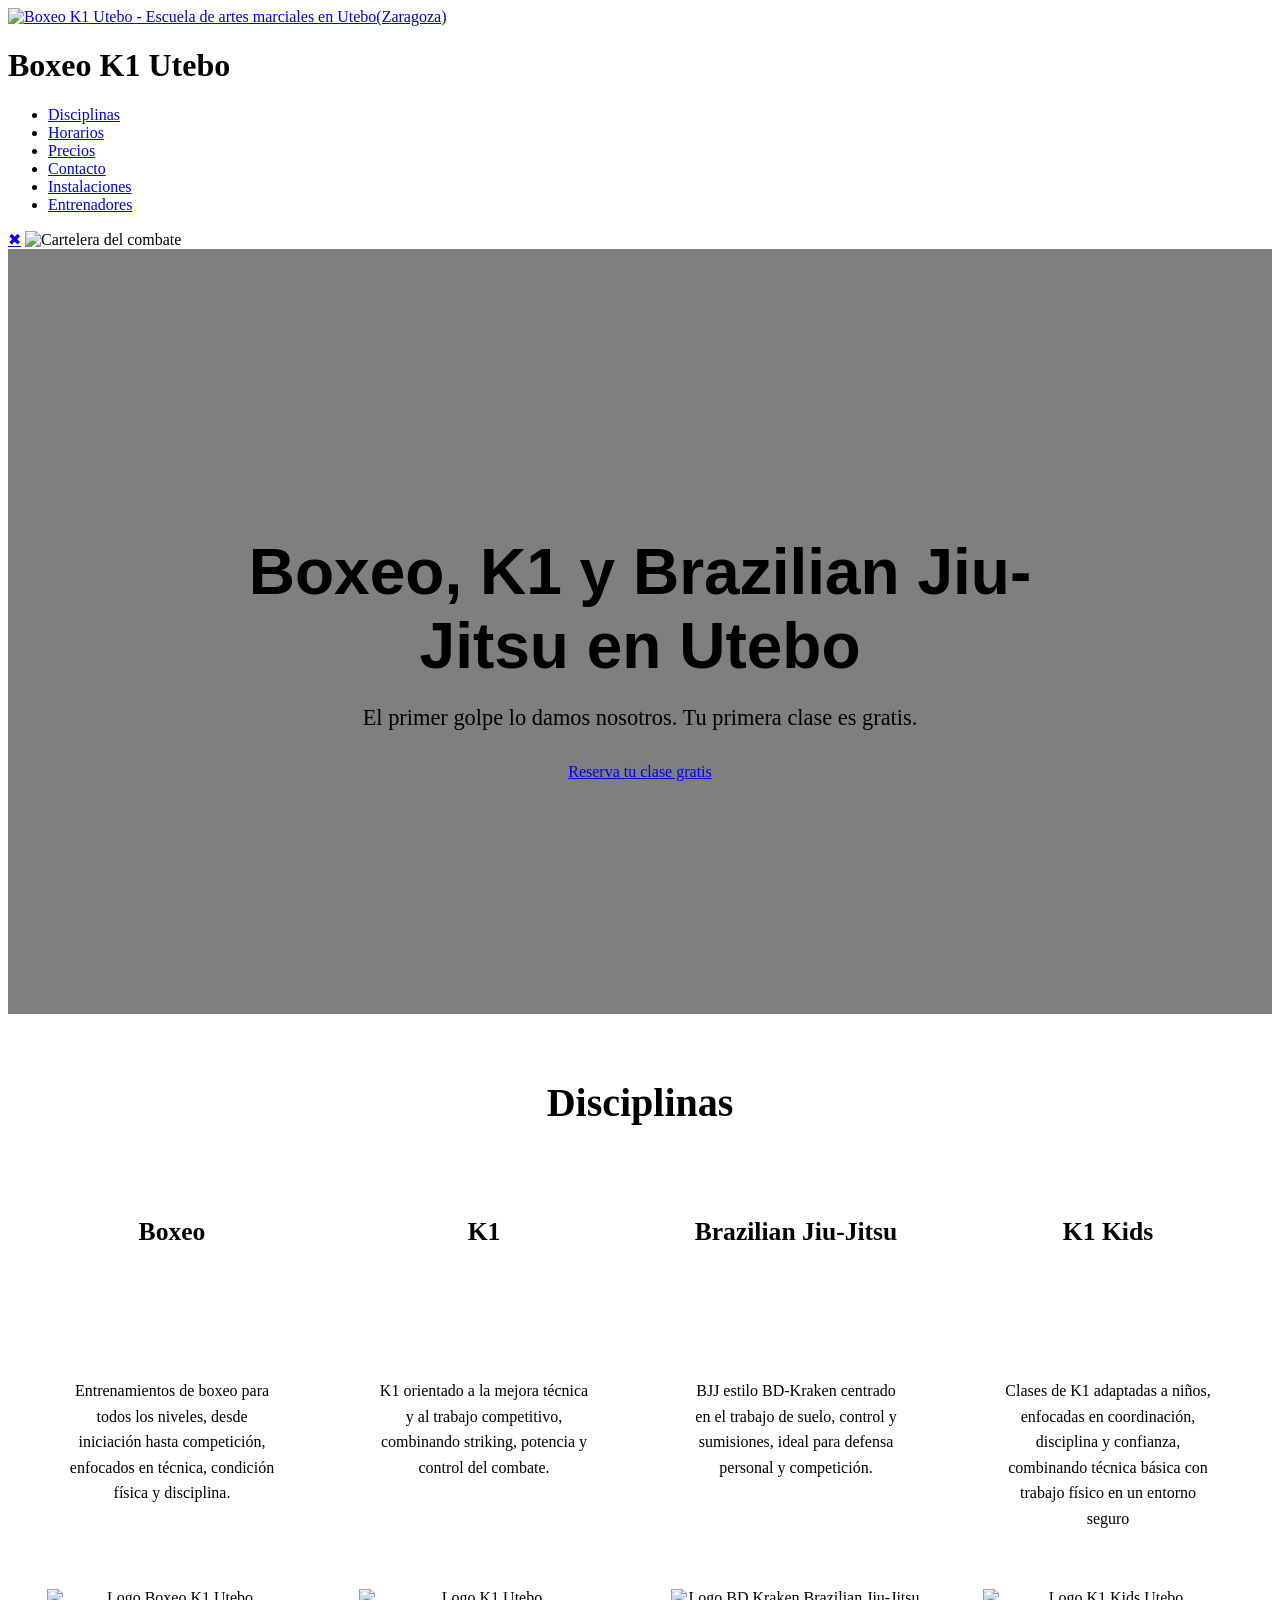
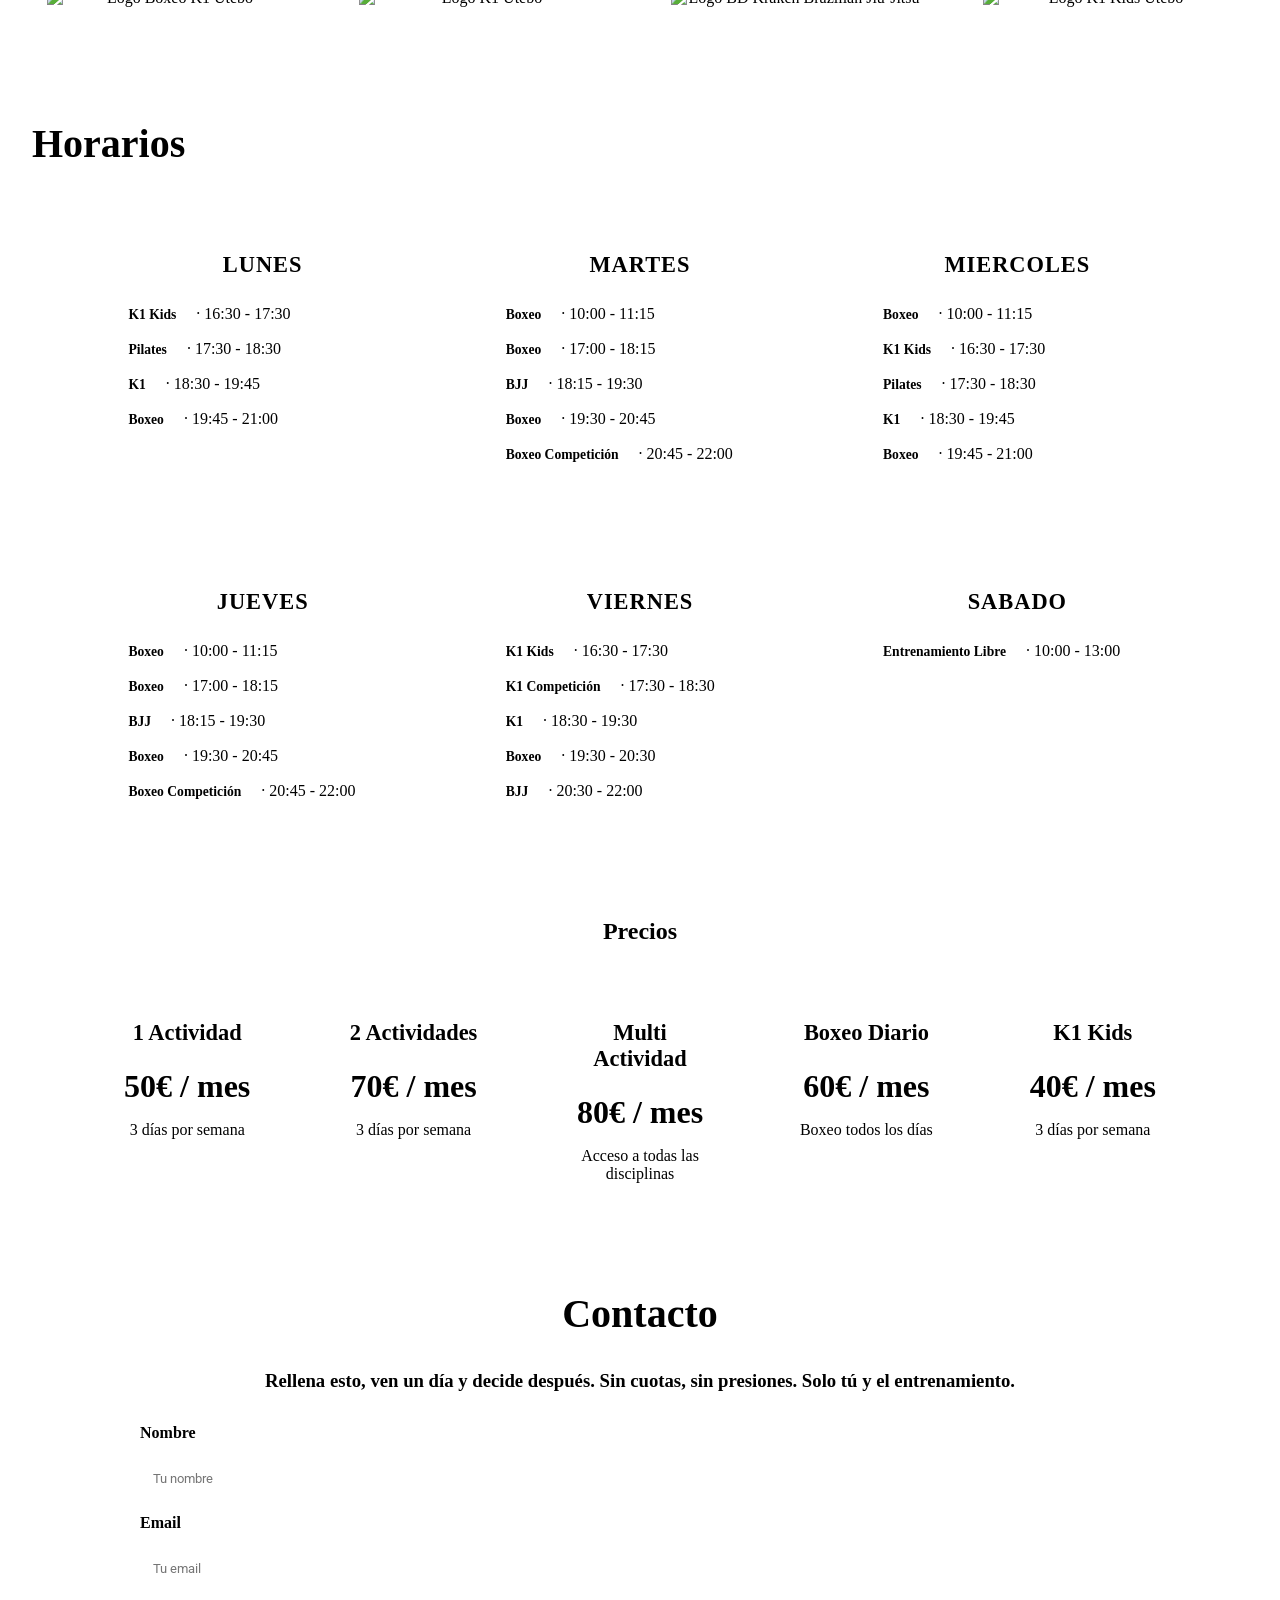
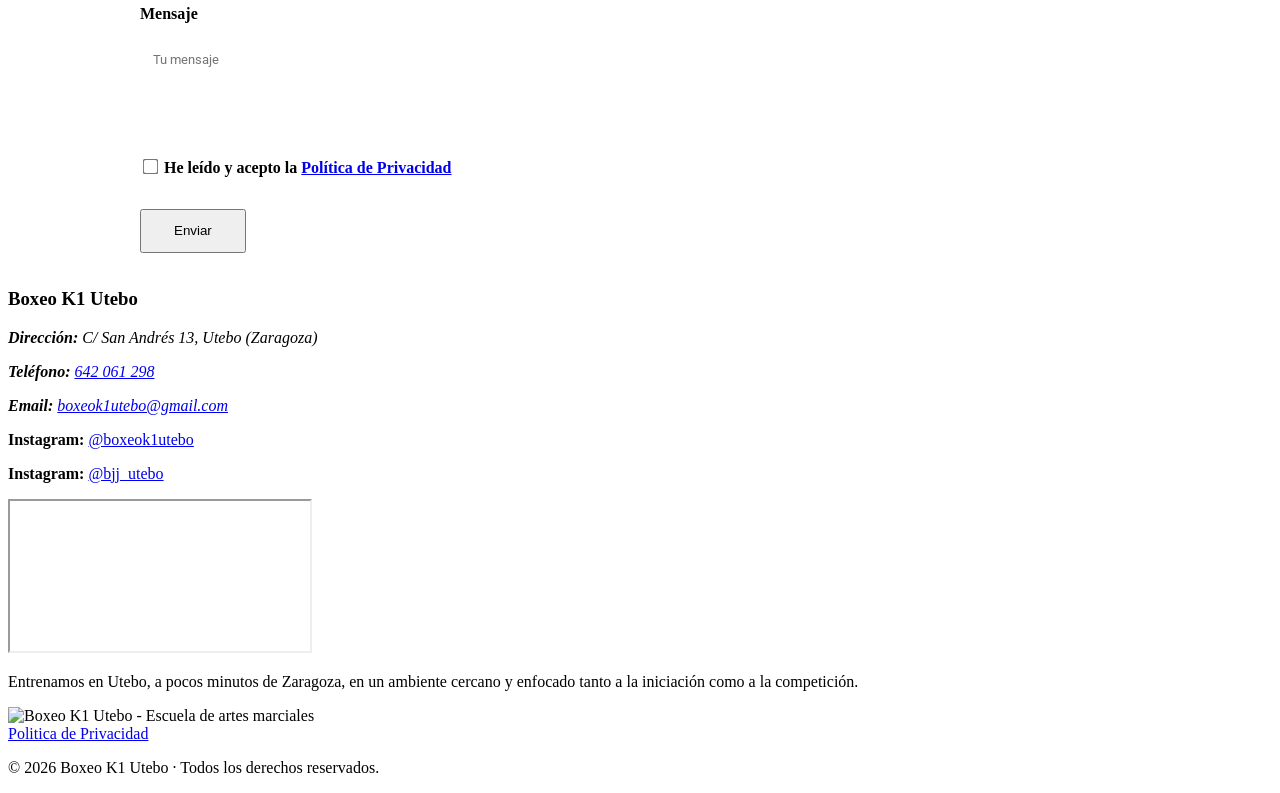
==== index.html @ 76dfe3c2 "feat: add entrenadores page with styles and functionality - Create entrenadores.css for styling the " ====
<!doctype html>
<html lang="es">
  <head>
    <meta charset="UTF-8" />
    <meta name="viewport" content="width=device-width, initial-scale=1.0" />
    
    <link rel="preload" as="image" fetchpriority="high" href="/assets/images/hero-boxeo.webp">
    <link rel="stylesheet" href="/css/pages/home.css"/>
    <link rel="stylesheet" href="/css/base.css"/>

    <link rel="canonical" href="https://boxeo-k1-utebo.vercel.app">
    <link rel="preconnect" href="https://fonts.googleapis.com">
    <link rel="preconnect" href="https://fonts.gstatic.com" crossorigin>
    <link href="https://fonts.googleapis.com/css2?family=Roboto:ital,wght@0,100..900;1,100..900&display=swap" rel="stylesheet">
    <link rel="apple-touch-icon" sizes="180x180" href="/assets/favicon/apple-touch-icon.png">
    <link rel="manifest" href="/manifest.json">

    <meta name="theme-color" content="#1f1f1f">
    <meta name="robots" content="index, follow"/>
    <meta name="author" content="Boxeo K1 Utebo"/>
    <meta name="google-site-verification" content="onfs26X-rW31ge48EPZpQfLIeTUi5anGmWXNtN7N_vI" />
    <script type="application/ld+json">
  {
    "@context": "https://schema.org",
    "@type": "SportsActivityLocation",
    "name": "Boxeo K1 Utebo",
    "url": "https://boxeo-k1-utebo.vercel.app",
    "telephone": "+34642061298",
    "email": "boxeok1utebo@gmail.com",
    "address": {
      "@type": "PostalAddress",
      "streetAddress": "C/ San Andrés 13",
      "addressLocality": "Utebo",
      "addressRegion": "Zaragoza",
      "postalCode": "50180",
      "addressCountry": "ES"
    },
    "geo": {
      "@type": "GeoCoordinates",
      "latitude": 41.705928,
      "longitude": -1.000433
    },
    "sameAs": [
      "https://www.instagram.com/boxeok1utebo",
      "https://www.instagram.com/bjj_utebo"
    ]
  }
</script>
    <meta property="og:title" content="Boxeo K1 Utebo | Escuela de Boxeo, K1 y BJJ en Utebo">
    <meta property="og:description" content="Gimnasio de Boxeo, K1, K1 infantil, Pilates y Brazilian Jiu-Jitsu en Utebo. Clases para niños y adultos.">
    <meta property="og:image" content="https://boxeo-k1-utebo.vercel.app/assets/images/og-image.jpg">
    <meta property="og:url" content="https://boxeo-k1-utebo.vercel.app">
    <meta property="og:type" content="website">
    <meta property="og:image:type" content="image/jpeg">
    <meta property="og:image:width" content="1200">
    <meta property="og:image:height" content="630">
    <meta name="twitter:card" content="summary_large_image">
    <meta name="twitter:image" content="https://boxeo-k1-utebo.vercel.app/assets/images/og-image.jpg">
    <meta
      name="description"
      content="Gimnasio de Boxeo, K1, K1  infantil, Pilates y Brazilian Jiu-Jitsu en Utebo, Zaragoza. Clases para niños y adultos, todos los niveles."
    />
    <link rel="icon" href="/favicon.ico"/>
    <link rel="icon" type="image/png" sizes="32x32" href="/assets/favicon/favicon-32x32.png">
    <link rel="icon" type="image/png" sizes="16x16" href="/assets/favicon/favicon-16x16.png">
    <title>Boxeo K1 Utebo | Boxeo, K1 y BJJ en Utebo (Zaragoza)</title>
    <!--<script src="https://www.google.com/recaptcha/api.js" async defer></script>-->
    <script src="/js/combates.js" defer></script>
  </head>

  <body>
    <header>
      <div class="header-container">
        <div class="brand">
          <a href="https://boxeo-k1-utebo.vercel.app" class="logo">
            <img
              src="/assets/images/logos/boxeo-utebo-logo.webp"
              alt="Boxeo K1 Utebo - Escuela de artes marciales en Utebo(Zaragoza)"
            />
          </a>
          <h1>Boxeo K1 Utebo</h1>
        </div>
        <nav aria-label="Navegación principal">
          <ul>
            <li><a href="#disciplinas">Disciplinas</a></li>
            <li><a href="/horario">Horarios</a></li>
            <li><a href="#precios">Precios</a></li>
            <li><a href="#contacto">Contacto</a></li>
            <li><a href="/instalaciones/">Instalaciones</a></li>
            <li><a href="/entrenadores/">Entrenadores</a></li>
          </ul>
        </nav>
      </div>
    </header>

    <main>
      <div id="fight-bar-container"></div>

      <div id="cartelera" class="modal">
        <div class="modal-content">
          <a href="#" class="close">✖</a>
          <img id="cartelera-img" src="" alt="Cartelera del combate" loading="lazy"/>
        </div>
      </div>

      <section id="inicio" class="hero">
        <div class="hero-content">
          <h2>Boxeo, K1 y Brazilian Jiu-Jitsu en Utebo</h2>
          <p>El primer golpe lo damos nosotros. Tu primera clase es gratis.</p>
          <a href="#contacto" class="btn-cta">Reserva tu clase gratis</a>
        </div>
      </section>

  <section id="disciplinas" class="disciplinas">
        <div class="divisor">
          <span><h2>Disciplinas</h2></span>
        </div>
 
        <div class="disciplinas-grid">
 
          <!-- BOXEO -->
          <div class="disciplina-flip">
            <div class="disciplina-inner">
              <article class="disciplina disciplina-front">
                <h3>Boxeo</h3>
                <p>
                  Entrenamientos de boxeo para todos los niveles, desde iniciación
                  hasta competición, enfocados en técnica, condición física y
                  disciplina.
                </p>
                <img
                  src="/assets/images/logos/boxeo-utebo-logo.webp"
                  alt="Logo Boxeo K1 Utebo"
                  loading="lazy"
                />
              </article>
              <div class="disciplina disciplina-back" style="--disc-color: var(--boxeo-color)">
                <h3>Boxeo</h3>
                <p>
                  El arte de golpear y no ser golpeado. Técnica de puños, movimiento y guardia para todos los niveles. Mejora la coordinación, la resistencia y la disciplina tanto dentro como fuera del ring.
                </p>
                <a href="/entrenadores#boxeo" class="btn-cta disciplina-btn">Ver entrenador</a>
              </div>
            </div>
          </div>
 
          <!-- K1 -->
          <div class="disciplina-flip">
            <div class="disciplina-inner">
              <article class="disciplina disciplina-front">
                <h3>K1</h3>
                <p>
                  K1 orientado a la mejora técnica y al trabajo competitivo,
                  combinando striking, potencia y control del combate.
                </p>
                <img
                  src="/assets/images/logos/k1-utebo-logo.webp"
                  alt="Logo K1 Utebo"
                  loading="lazy"
                />
              </article>
              <div class="disciplina disciplina-back" style="--disc-color: var(--k1-color)">
                <h3>K1</h3>
                <p>
                  Kickboxing que combina puños y patadas en un deporte explosivo y técnico. Desarrolla potencia, velocidad de reacción y resistencia. Accesible desde el primer día, muy orientado a la competición.
                </p>
                <a href="/entrenadores#k1" class="btn-cta disciplina-btn">Ver entrenador</a>
              </div>
            </div>
          </div>
 
          <!-- BJJ -->
          <div class="disciplina-flip">
            <div class="disciplina-inner">
              <article class="disciplina disciplina-front">
                <h3>Brazilian Jiu-Jitsu</h3>
                <p>
                  BJJ estilo BD-Kraken centrado en el trabajo de suelo, control y
                  sumisiones, ideal para defensa personal y competición.
                </p>
                <img
                  src="/assets/images/logos/bd-kraken-bjj-logo.webp"
                  alt="Logo BD Kraken Brazilian Jiu-Jitsu"
                  loading="lazy"
                />
              </article>
              <div class="disciplina disciplina-back" style="--disc-color: var(--bjj-color)">
                <h3>Brazilian Jiu-Jitsu</h3>
                <p>
                  Arte marcial de suelo donde la técnica vence a la fuerza. Control, palancas y sumisiones para dominar al rival sin importar el tamaño. El ajedrez de los deportes de combate.
                </p>
                <a href="/entrenadores#bjj" class="btn-cta disciplina-btn">Ver entrenador</a>
              </div>
            </div>
          </div>
 
          <!-- K1  KIDS -->
          <div class="disciplina-flip">
            <div class="disciplina-inner">
              <article class="disciplina disciplina-front">
                <h3>K1  Kids</h3>
                <p>
                  Clases de K1  adaptadas a niños, enfocadas en coordinación, disciplina
                  y confianza, combinando técnica básica con trabajo físico en un entorno
                  seguro
                </p>
                <img
                  src="/assets/images/logos/muay-thai-kids-logo.webp"
                  alt="Logo K1  Kids Utebo"
                  loading="lazy"
                />
              </article>
              <div class="disciplina disciplina-back" style="--disc-color: var(--mtk-color)">
                <h3>K1  Kids</h3>
                <p>
                  Kickboxing adaptado para niños donde aprenden a golpear con control, moverse y defenderse de forma segura. A través de juegos, técnica básica y disciplina, desarrollan coordinación, confianza y respeto mientras se divierten practicando deporte.
                </p>
                <a href="/entrenadores#muaythai" class="btn-cta disciplina-btn">Ver entrenador</a>
              </div>
            </div>
          </div>
 
        </div>
      </section>

      <section id="horarios">
        <div class="divisor">
          <span><h2>Horarios</h2></span>
        </div>
        <div class="horario-grid">
          <article class="dia">
            <h3>LUNES</h3>
            <p><strong class="mtk">K1  Kids</strong> · 16:30 - 17:30</p>
            <p><strong class="pilates">Pilates</strong> · 17:30 - 18:30</p>
            <p><strong class="k1">K1</strong> · 18:30 - 19:45</p>
            <p><strong class="boxeo">Boxeo</strong> · 19:45 - 21:00</p>
          </article>

          <article class="dia">
            <h3>MARTES</h3>
            <p><strong class="boxeo">Boxeo</strong> · 10:00 - 11:15</p>
            <p><strong class="boxeo">Boxeo</strong> · 17:00 - 18:15</p>
            <p><strong class="bjj">BJJ</strong> · 18:15 - 19:30</p>
            <p><strong class="boxeo">Boxeo</strong> · 19:30 - 20:45</p>
            <p>
              <strong class="competicion">Boxeo Competición</strong> · 20:45 -
              22:00
            </p>
          </article>

          <article class="dia">
            <h3>MIERCOLES</h3>
            <p><strong class="boxeo">Boxeo</strong> · 10:00 - 11:15</p>
            <p><strong class="mtk">K1  Kids</strong> · 16:30 - 17:30</p>
            <p><strong class="pilates">Pilates</strong> · 17:30 - 18:30</p>
            <p><strong class="k1">K1</strong> · 18:30 - 19:45</p>
            <p><strong class="boxeo">Boxeo</strong> · 19:45 - 21:00</p>
          </article>

          <article class="dia">
            <h3>JUEVES</h3>
            <p><strong class="boxeo">Boxeo</strong> · 10:00 - 11:15</p>
            <p><strong class="boxeo">Boxeo</strong> · 17:00 - 18:15</p>
            <p><strong class="bjj">BJJ</strong> · 18:15 - 19:30</p>
            <p><strong class="boxeo">Boxeo</strong> · 19:30 - 20:45</p>
            <p>
              <strong class="competicion">Boxeo Competición</strong> · 20:45 -
              22:00
            </p>
          </article>

          <article class="dia">
            <h3>VIERNES</h3>
            <p><strong class="mtk">K1  Kids</strong> · 16:30 - 17:30</p>
            <p>
              <strong class="competicion">K1 Competición</strong> · 17:30 -
              18:30
            </p>
            <p><strong class="k1">K1</strong> · 18:30 - 19:30</p>
            <p><strong class="boxeo">Boxeo</strong> · 19:30 - 20:30</p>
            <p><strong class="bjj">BJJ</strong> · 20:30 - 22:00</p>
          </article>

          <article class="dia">
            <h3>SABADO</h3>
            <p>
              <strong class="free">Entrenamiento Libre</strong> · 10:00 - 13:00
            </p>
          </article>
        </div>
      </section>

      <section id="precios" class="precios">
        <div class="divisor">
          <span><h2>Precios</h2></span>
        </div>

        <div class="precios-grid">
          <article class="precio-card destacado">
            <h3>1 Actividad</h3>
            <p class="precio">50€ / mes</p>
            <p>3 días por semana</p>
          </article>

          <article class="precio-card">
            <h3>2 Actividades</h3>
            <p class="precio">70€ / mes</p>
            <p>3 días por semana</p>
          </article>

          <article class="precio-card destacado">
            <h3>Multi Actividad</h3>
            <p class="precio">80€ / mes</p>
            <p>Acceso a todas las disciplinas</p>
          </article>

          <article class="precio-card">
            <h3>Boxeo Diario</h3>
            <p class="precio">60€ / mes</p>
            <p>Boxeo todos los días</p>
          </article>

          <article class="precio-card destacado">
            <h3>K1  Kids</h3>
            <p class="precio">40€ / mes</p>
            <p>3 días por semana</p>
          </article>
        </div>
      </section>

      <section id="contacto" class="contacto">
        <div class="divisor">
          <span><h2>Contacto</h2></span>
        </div>
        <h3>Rellena esto, ven un día y decide después. Sin cuotas, sin presiones. Solo tú y el entrenamiento.</h3>
        <div class="contacto-grid">
          <form action="https://formspree.io/f/xykprbqp" method="POST">

            <label for="nombre">Nombre</label>
            <input
              type="text"
              id="nombre"
              name="nombre"
              placeholder="Tu nombre"
              maxlength="25"
              required
            />

            <label for="email">Email</label>
            <input
              type="email"
              id="email"
              name="email"
              placeholder="Tu email"
              maxlength="40"
              required
            />

            <label for="mensaje">Mensaje</label>
            <textarea
              id="mensaje"
              name="mensaje"
              rows="5"
              placeholder="Tu mensaje"
              maxlength="250"
              required
            ></textarea>
            <div>
                <label>
                    <input 
                        type="checkbox" 
                        name="privacidad" 
                        id="privacidad"
                        required
                        style="margin-top:4px; transform:scale(1.2); cursor:pointer;"
                    >
                    <span>
                        He leído y acepto la 
                        <a href="/privacidad/" target="_blank">
                            Política de Privacidad
                        </a>
                    </span>
                </label>
            </div>
            <!--<div class="g-recaptcha" data-sitekey="6LcflWYsAAAAAJqChAugaOyUjUvPp_rWO5UyH2y_"></div>-->
            <button type="submit" class="btn-cta">Enviar</button>
          </form>
        </div>
      </section>
    </main>

    <footer>
      <div class="footer-container">
        <div class="footer-info">
          <h3>Boxeo K1 Utebo</h3>
          <address>
          <p><strong>Dirección: </strong>C/ San Andrés 13, Utebo (Zaragoza)</p>
          <p><strong>Teléfono: </strong> <a href="tel:+34642061298">642 061 298</a></p>
          <p><strong>Email: </strong><a href="mailto:boxeok1utebo@gmail.com">boxeok1utebo@gmail.com</a></p>
          </address>
          <div class="footer-social">
            <p>
              <strong>Instagram: </strong>
              <a href="https://www.instagram.com/boxeok1utebo" target="_blank" rel="noopener" referrerpolicy="no-referrer-when-downgrade"
                >@boxeok1utebo</a>
            </p>
            <p>
              <strong>Instagram: </strong>
              <a href="https://www.instagram.com/bjj_utebo" target="_blank" rel="noopener" referrerpolicy="no-referrer-when-downgrade"
                >@bjj_utebo</a>
            </p>
          </div>
        </div>
        
        <div class="footer-map">
          <iframe
            src="https://www.google.com/maps/embed?pb=!1m14!1m8!1m3!1d1489.338036099219!2d-1.0004331793831156!3d41.70592808101558!3m2!1i1024!2i768!4f13.1!3m3!1m2!1s0xd596f00501b5acd%3A0x42067786a81bb96d!2sGimnasio%20Boxeo%20k1%20bjj%20Utebo!5e0!3m2!1ses!2ses!4v1770104732207!5m2!1ses!2ses"
            title="Mapa ubicación Boxeo K1 Utebo"
            allow="fullscreen"
            loading="lazy"
            referrerpolicy="no-referrer-when-downgrade"
          ></iframe>
          <p>Entrenamos en Utebo, a pocos minutos de Zaragoza, en un ambiente cercano y enfocado tanto a la iniciación como a la competición.</p>
        </div>
            <img  
              src="/assets/images/logos/boxeo-utebo-logo.webp"
              alt="Boxeo K1 Utebo - Escuela de artes marciales"
              loading="lazy"
            />
      </div>
      <div class="footer-priv">
        <a href="/privacidad/">Politica de Privacidad</a>
      </div>
      <div class="footer-copy">
        <p>&copy; 2026 Boxeo K1 Utebo · Todos los derechos reservados.</p>
      </div>

    </footer>
  </body>
</html>
---- css/pages/home.css ----
#disciplinas,
#horarios,
#precios,
#contacto {
  scroll-margin-top: 6rem;
}
/*---------------------------------*/
/* HERO                              */
/*---------------------------------*/
.hero {
  position: relative;
  width: 100%;
  height: 85vh;
  background-image: url("/assets/images/hero-boxeo.webp");
  background-size: cover;
  background-position: center;
  display: flex;
  align-items: center;
  justify-content: center;
  text-align: center;
}
.hero::after {
  content: "";
  position: absolute;
  top: 0; left: 0;
  width: 100%; height: 100%;
  background-color: rgba(0,0,0,0.5);
  z-index: 1;
}
.hero-content {
  position: relative;
  z-index: 2;
  max-width: 50rem;
  padding: 2rem;
  color: var(--base-color);
  opacity: 0;
  transform: translateY(-10rem);
  animation: fadeInHero 1s forwards;
}
@keyframes fadeInHero {
  to { opacity: 1; transform: translateY(0); }
}
.hero h2 {
  font-family: "Contrail One", sans-serif;
  font-size: clamp(2rem, 5vw, 4rem);
  margin-bottom: 1rem;
  color: var(--accent-1-color);
}
.hero p {
  display: flex;
  justify-content: center;
  font-size: 1.4rem;
  margin-bottom: 2rem;
}

/*---------------------------------*/
/* DISCIPLINAS INDEX                */
/*---------------------------------*/
.disciplinas {
  padding: 2rem 1.5rem;
  text-align: center;
}
.disciplinas h2 {
  font-size: 2.5rem;
}
.disciplinas-grid {
  display: grid;
  grid-template-columns: repeat(4, 0.5fr);
  gap: 2rem;
  max-width: 1600px;
  margin: 0 auto;
  grid-auto-rows: 30rem;
}
.disciplina {
  display: flex;
  flex-direction: column;
  justify-content: space-between;
  align-items: center;
  gap: 0.8rem;
  padding: 2rem;
  border: 0.1rem solid var(--accent-1-color);
  border-radius: 0.5rem;
  background-color: var(--bg-2-color);
}
.disciplina h3 {
  margin-bottom: 1rem;
  font-size: 1.6rem;
  border-bottom: 0.1rem solid var(--accent-2-color);
}
.disciplina p {
  font-size: 1rem;
  line-height: 1.6;
  height: 5rem;
}
.disciplina img {
  width: 250px;
  margin-top: 1rem;
}

/* Contenedor exterior — mantiene el espacio */
.disciplina-flip {
  perspective: 1200px;
  height: 100%;
}

/* Contenedor interior — es el que rota */
.disciplina-inner {
  position: relative;
  width: 100%;
  height: 100%;
  transition: transform 0.65s cubic-bezier(0.4, 0, 0.2, 1);
  transform-style: preserve-3d;
}

/* Flip en hover (escritorio) */
.disciplina-flip:hover .disciplina-inner {
  transform: rotateY(180deg);
}

/* Flip con clase JS (táctil móvil) */
.disciplina-flip.flipped .disciplina-inner {
  transform: rotateY(180deg);
}

/* Cara común: ambas caras se superponen */
.disciplina-front,
.disciplina-back {
  position: absolute;
  inset: 0;
  backface-visibility: hidden;
  -webkit-backface-visibility: hidden;
}

/* La cara frontal existente ya tiene sus estilos en home.css,
   solo aseguramos que ocupa todo */
.disciplina-front {
  overflow: hidden;
}

/* Cara trasera: empieza girada 180º */
.disciplina-back {
  transform: rotateY(180deg);
  display: flex;
  flex-direction: column;
  justify-content: center;
  align-items: center;
  gap: 1.2rem;
  text-align: center;
  padding: 2rem;
  border: 0.1rem solid var(--disc-color);
  border-radius: 0.5rem;
  background-color: var(--bg-2-color);
  background-image: radial-gradient(
    ellipse at center,
    color-mix(in srgb, var(--disc-color) 12%, transparent) 0%,
    transparent 70%
  );
}

.disciplina-back h3 {
  color: var(--disc-color);
  font-size: 1.6rem;
  border-bottom: 0.1rem solid var(--disc-color);
  padding-bottom: 0.5rem;
  width: 100%;
  text-align: center;
}

.disciplina-back p {
  font-size: 1rem;
  line-height: 1.7;
  opacity: 0.9;
  flex: 1;
  display: flex;
  align-items: center;
}

.disciplina-btn {
  margin-top: 0.5rem;
  background-color: var(--disc-color);
  border: none;
  font-size: 0.95rem;
  color: var(--base-color);
  padding: 0.8rem 2rem;
  border-radius: 5px;
  font-weight: bold;
  transition: filter 0.2s;
  text-shadow: none;
}
.disciplina-btn:hover {
  filter: brightness(1.2);
  color: var(--base-color);
}

/*---------------------------------*/
/* MEDIA QUERIES FLIP               */
/*---------------------------------*/
@media (max-width: 1024px) {
  .disciplinas-grid {
    grid-auto-rows: 30rem;
  }
}

@media (max-width: 480px) {
  .disciplinas-grid {
    grid-auto-rows: 30rem;
  }
}

/*---------------------------------*/
/* HORARIOS INDEX                   */
/*---------------------------------*/
#horarios {
  padding: 1rem 1.5rem;
  background-color: var(--bg-1-color);
}
#horarios h2 {
  font-size: 2.5rem;
}
.horario-grid {
  display: grid;
  grid-template-columns: repeat(auto-fit, minmax(260px, 1fr));
  gap: 2rem;
  max-width: 1100px;
  margin: 0 auto;
}
.dia {
  background-color: var(--bg-2-color);
  padding: 1.8rem;
  border-radius: 16px;
  border: 0.1rem solid var(--accent-1-color);
}
.dia h3 {
  text-align: center;
  font-size: 1.4rem;
  margin-bottom: 1.2rem;
  border-bottom: 1px solid var(--accent-2-color);
  padding-bottom: 0.3rem;
  letter-spacing: 1px;
}
.dia p {
  margin: 0.6rem 0;
  font-size: 1rem;
  line-height: 1.4;
}
.dia p strong {
  display: inline-block;
  padding: 0.2rem 0.6rem;
  border-radius: 6px;
  font-size: 0.85rem;
  margin-right: 0.4rem;
}
.boxeo { background-color: var(--boxeo-color); }
.k1 { background-color: var(--k1-color); }
.bjj { background-color: var(--bjj-color); }
.mtk { background-color: var(--mtk-color); }
.pilates { background-color: var(--pilates-color); }
.competicion { background-color: var(--competicion-color); }
.free { background-color: var(--libre-color); }

/*---------------------------------*/
/* PRECIOS INDEX                    */
/*---------------------------------*/
.precios {
  padding: 2.5rem 1.5rem 1rem;
  text-align: center;
}
.precios-grid {
  display: grid;
  grid-template-columns: repeat(5, 1fr);
  gap: 2rem;
  max-width: 1100px;
  margin: 0 auto;
}
.precio-card {
  background-color: var(--bg-2-color);
  border: 0.1rem solid var(--accent-2-color);
  border-radius: 16px;
  padding: 2rem 1.5rem;
  height: 195px;
}
.precio-card h3 { font-size: 1.4rem; }
.precio { font-size: 2rem; font-weight: bold; color: var(--accent-2-color); margin: 1rem 0; }
.destacado { border-color: var(--accent-1-color); }

/*---------------------------------*/
/* FORMULARIO INDEX                 */
/*---------------------------------*/
.contacto {
  padding: 1rem 1.5rem;
  text-align: center;
}
.contacto h2 { font-size: 2.5rem; }
.contacto-grid {
  display: grid;
  grid-template-columns: 1fr;
  gap: 3rem;
  max-width: 1000px;
  margin: 2rem auto 0 auto;
  align-items: center;
  text-align: left;
}
.contacto-grid form {
  display: flex;
  flex-direction: column;
  gap: 1rem;
}
.contacto-grid label { font-weight: bold; }
.contacto-grid input,
.contacto-grid textarea {
  padding: 0.8rem;
  border-radius: 5px;
  border: 0.1rem solid var(--accent-1-color);
  background-color: var(--bg-2-color);
  color: var(--base-color);
  font-family: "Roboto", sans-serif;
  resize: none;
}
.contacto-grid .btn-cta {
  width: max-content;
  padding: 0.8rem 2rem;
  margin-top: 1rem;
}

/*---------------------------------*/
/* MEDIA QUERIES INDEX              */
/*---------------------------------*/
@media (max-width: 1024px) {
  #disciplinas, #horarios, #precios, #contacto {
    scroll-margin-top: 9rem;
  }
  .hero { height: 82vh; }
  .hero p { font-size: 1rem; }
  .btn-cta { padding: 0.7rem 1.6rem; }
  .disciplinas-grid { grid-template-columns: 1fr; width: 70%; }
  .disciplina img { max-width: 180px; }
  .horario-grid { width: 85%; }
  .dia { padding: 1.4rem; }
  .dia h3 { font-size: 1.2rem; }
  .dia p { font-size: 0.95rem; }
  .dia p strong { font-size: 0.8rem; }
  .precios-grid { grid-template-columns: 1fr; width: 60%; }
  .contacto-grid { grid-template-columns: 1fr; text-align: center; width: 70%; }
}

@media (max-width: 480px) {
  .hero { height: 68vh; }
  .disciplinas-grid { width: 90%; height: auto; }
  .precios-grid { width: 15rem; }
  .contacto-grid { width: 100%; }
}
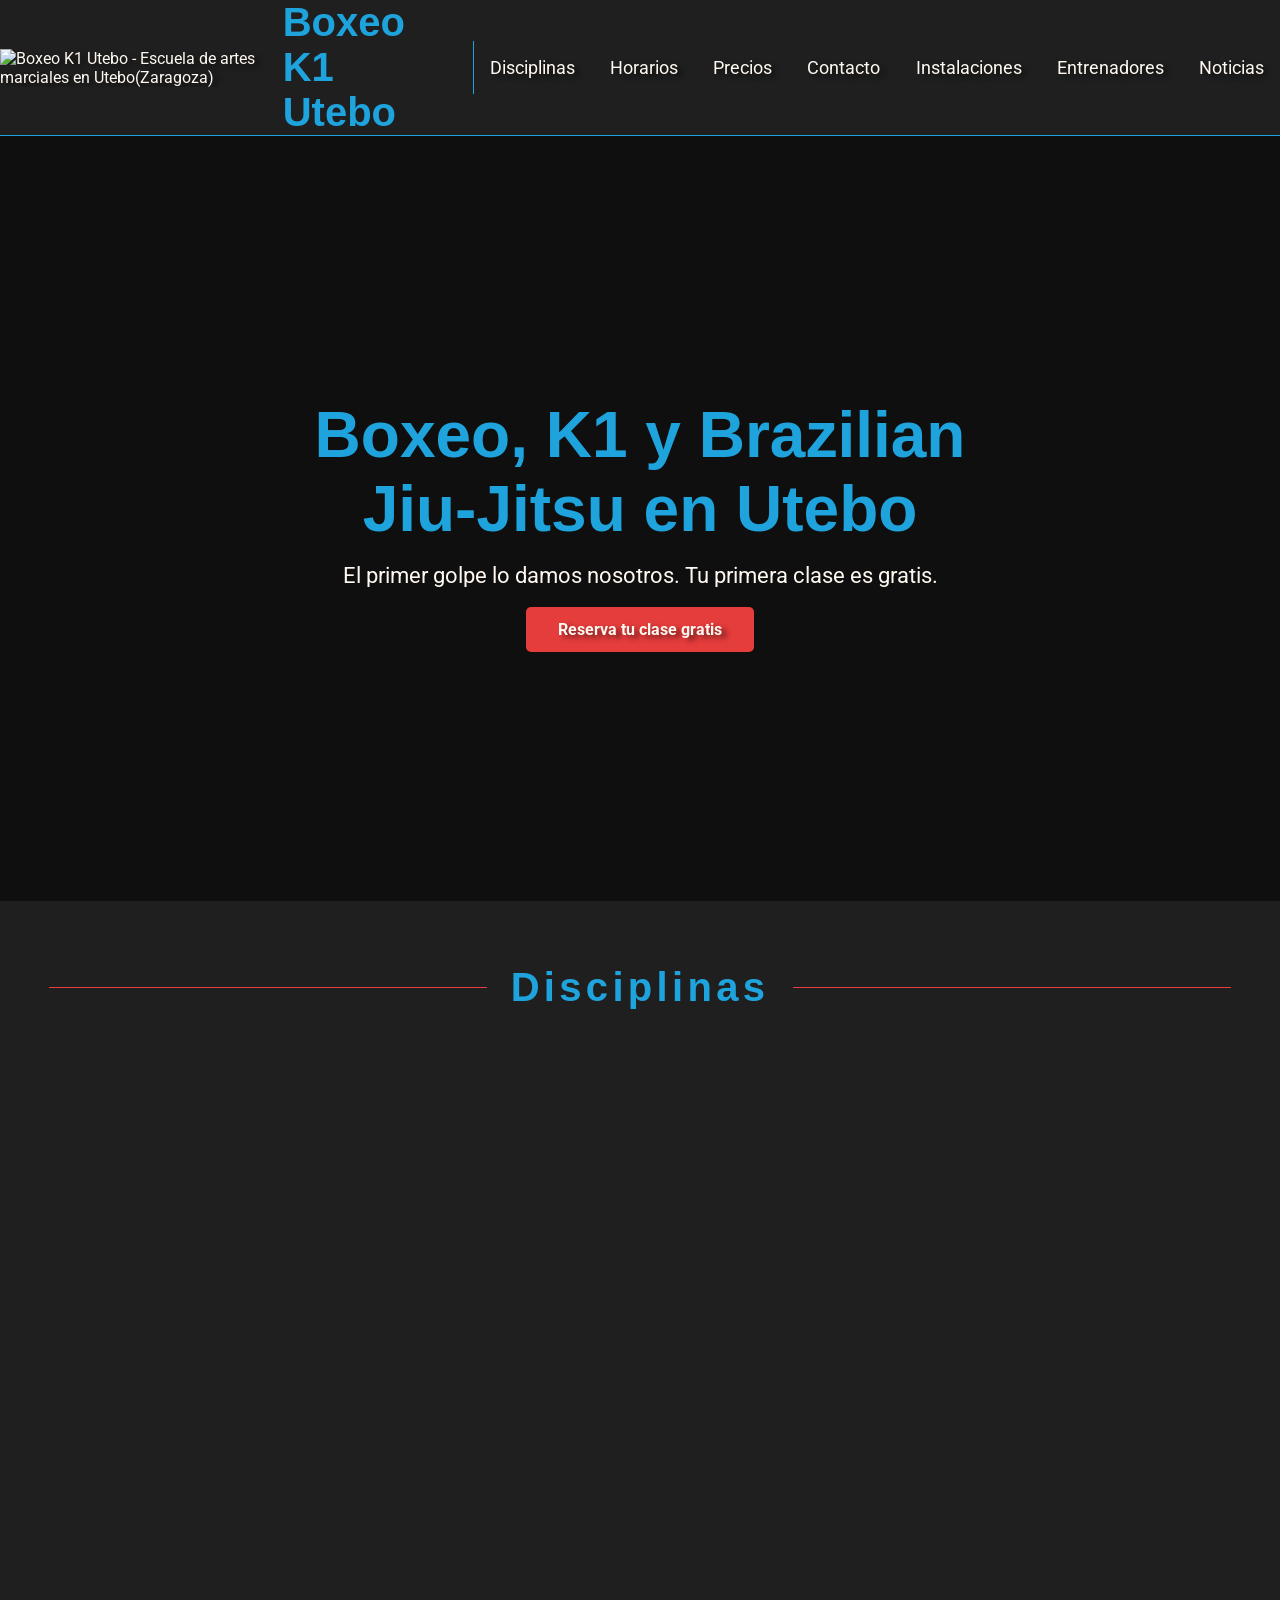
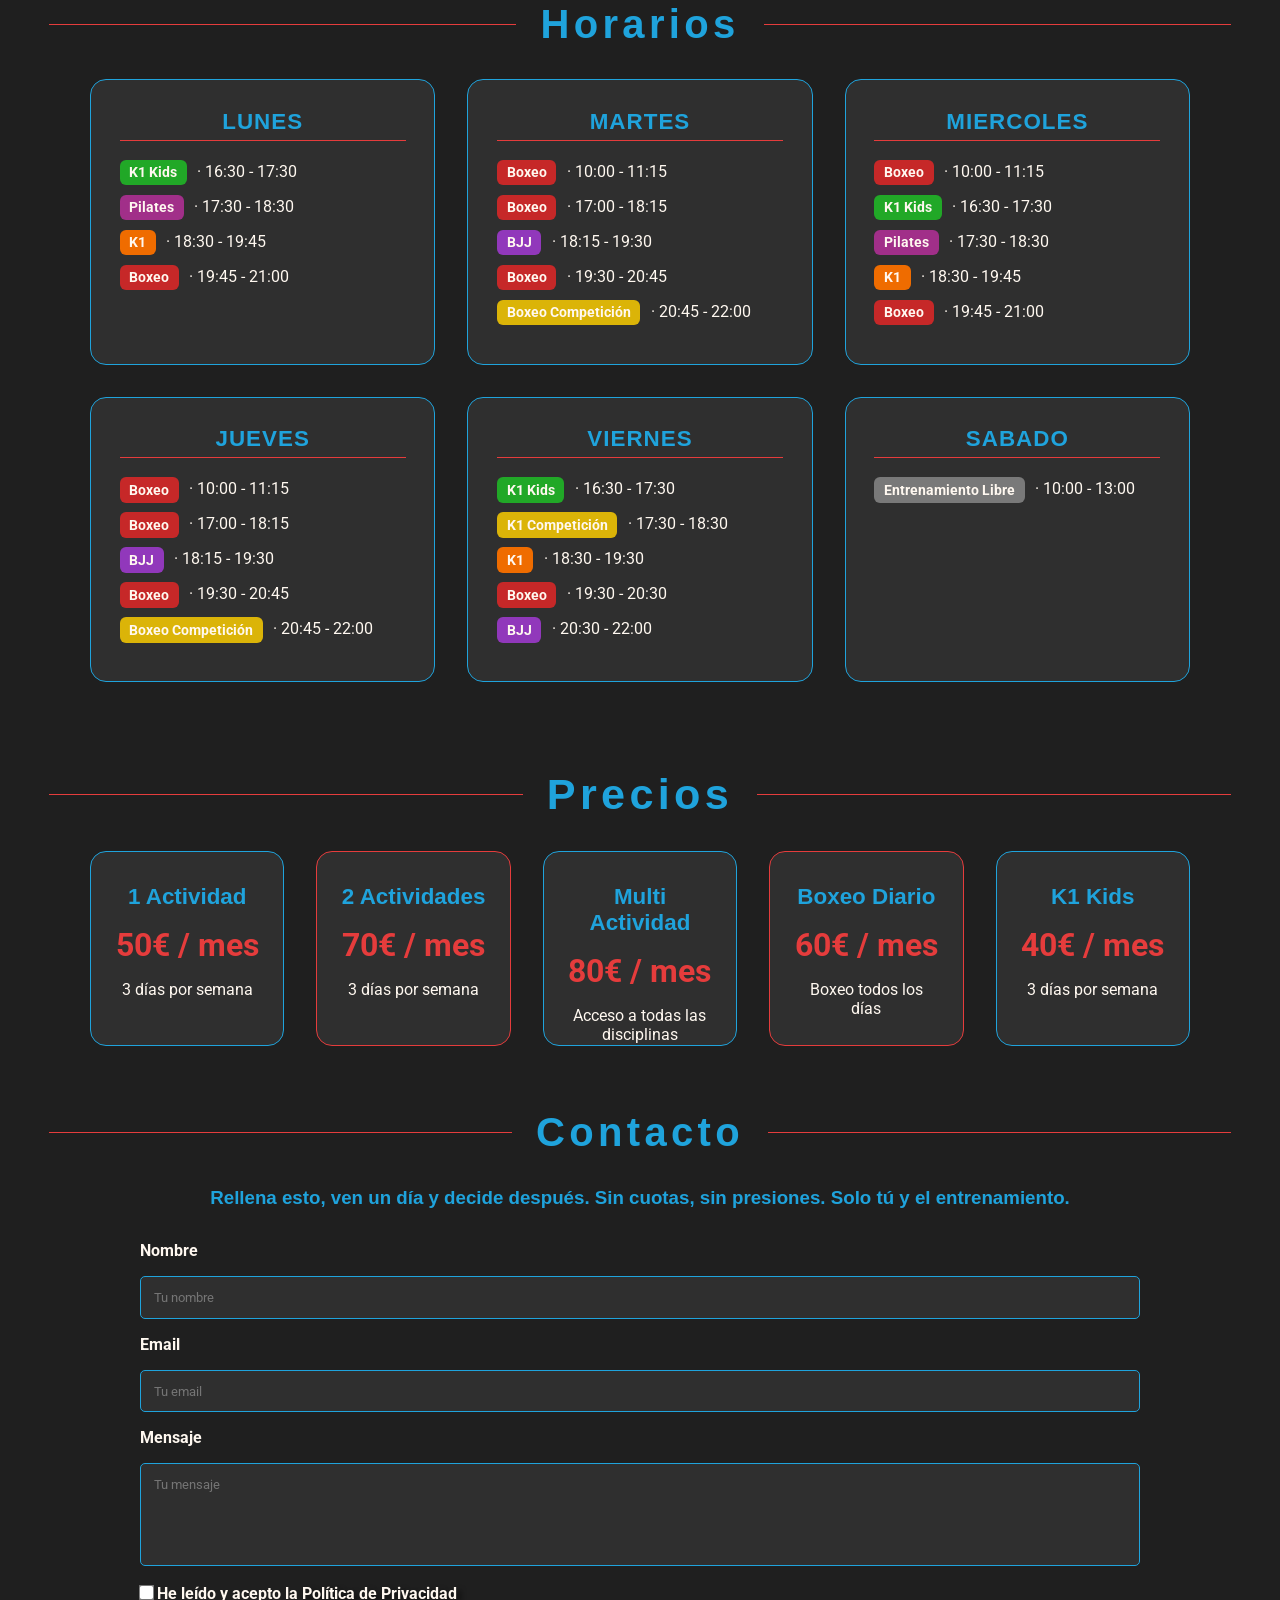
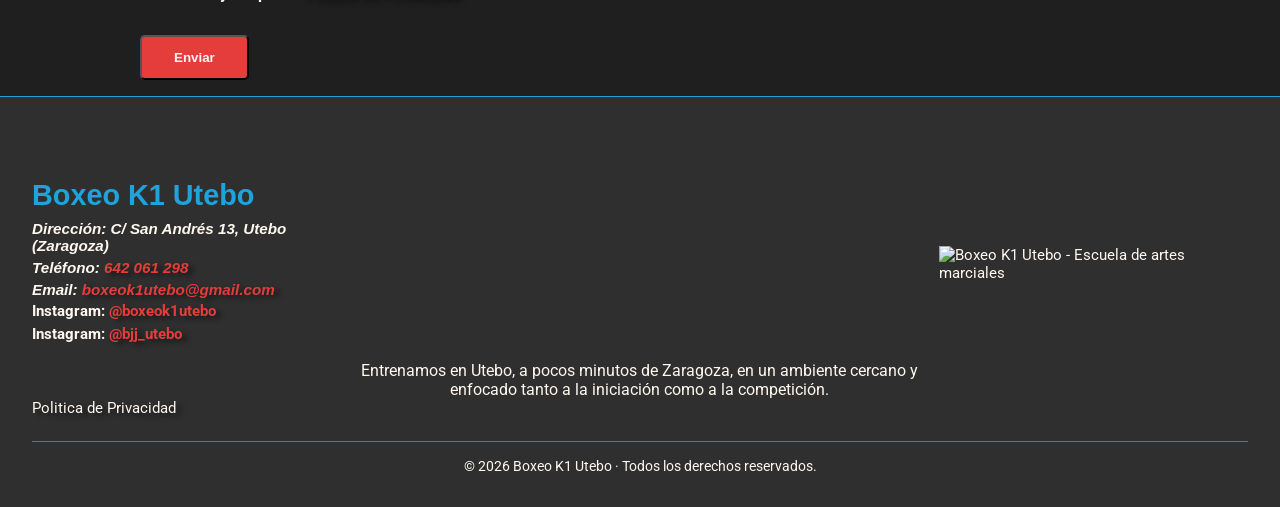
==== commit fb65542d: "feat: add instalaciones section with carousel and lightbox functionality - Created CSS styles for th" ====
--- a/index.html
+++ b/index.html
@@ -81,16 +81,32 @@
           <h1>Boxeo K1 Utebo</h1>
         </div>
         <nav aria-label="Navegación principal">
-          <ul>
-            <li><a href="#disciplinas">Disciplinas</a></li>
+          <ul class="nav-links" id="nav-links">
+            <li><a href="/#disciplinas">Disciplinas</a></li>
             <li><a href="/horario">Horarios</a></li>
-            <li><a href="#precios">Precios</a></li>
-            <li><a href="#contacto">Contacto</a></li>
+            <li><a href="/#precios">Precios</a></li>
+            <li><a href="/#contacto">Contacto</a></li>
             <li><a href="/instalaciones/">Instalaciones</a></li>
             <li><a href="/entrenadores/">Entrenadores</a></li>
+            <li><a href="/noticias/" class="nav-active">Noticias</a></li>
           </ul>
+          <button class="hamburger" id="hamburger-btn" aria-label="Abrir menú" aria-expanded="false" aria-controls="nav-mobile">
+            <span></span>
+            <span></span>
+            <span></span>
+          </button>
         </nav>
       </div>
+      <!-- Menú móvil -->
+      <ul class="nav-mobile" id="nav-mobile" aria-hidden="true">
+        <li><a href="/#disciplinas">Disciplinas</a></li>
+        <li><a href="/horario">Horarios</a></li>
+        <li><a href="/#precios">Precios</a></li>
+        <li><a href="/#contacto">Contacto</a></li>
+        <li><a href="/instalaciones/">Instalaciones</a></li>
+        <li><a href="/entrenadores/">Entrenadores</a></li>
+        <li><a href="/noticias/" class="nav-active">Noticias</a></li>
+      </ul>
     </header>
 
     <main>
@@ -215,7 +231,7 @@
                 <p>
                   Kickboxing adaptado para niños donde aprenden a golpear con control, moverse y defenderse de forma segura. A través de juegos, técnica básica y disciplina, desarrollan coordinación, confianza y respeto mientras se divierten practicando deporte.
                 </p>
-                <a href="/entrenadores#muaythai" class="btn-cta disciplina-btn">Ver entrenador</a>
+                <a href="/entrenadores#k1infantil" class="btn-cta disciplina-btn">Ver entrenador</a>
               </div>
             </div>
           </div>
@@ -436,5 +452,6 @@
       </div>
 
     </footer>
+    <script src="/js/hamburger.js"></script>
   </body>
 </html>
--- a/css/base.css
+++ b/css/base.css
@@ -0,0 +1,415 @@
+/*---------------------------------*/
+/* FUENTES Y VARIABLES GLOBALES    */
+/*---------------------------------*/
+@font-face {
+  font-family: "Contrail One";
+  src: url("/assets/fonts/Contrail_One/ContrailOne-Regular.woff2") format("woff2");
+  font-weight: 400;
+  font-style: normal;
+  font-display: swap;
+}
+
+:root {
+  --bg-1-color: #1f1f1f;
+  --bg-2-color: #2f2f2f;
+  --base-color: #fff8f0;
+  --accent-2-color: #e53c3c;
+  --accent-1-color: #1fa3dc;
+  --space: 1rem;
+  --text-shadow: 5px 3px 5px rgba(0, 0, 0, 0.51);
+  --boxeo-color: #c62828;
+  --k1-color: #ef6c00;
+  --bjj-color: #9138bb;
+  --mtk-color: #21a827;
+  --pilates-color: #a12f89;
+  --competicion-color: #ffd000d3;
+  --libre-color: #797979;
+}
+
+/*---------------------------------*/
+/* RESET Y BASE                     */
+/*---------------------------------*/
+html {
+  scroll-behavior: smooth;
+}
+
+* {
+  margin: 0;
+  padding: 0;
+  box-sizing: border-box;
+}
+
+body {
+  background-color: var(--bg-1-color);
+  color: var(--base-color);
+  font-family: "Roboto", sans-serif;
+}
+
+h1,h2,h3 {
+  color: var(--accent-1-color);
+  font-family: "Contrail One", sans-serif;
+}
+
+ul {
+  list-style-type: none;
+}
+
+a {
+  text-decoration: none;
+  color: inherit;
+  transition: 0.4s;
+  text-shadow: var(--text-shadow);
+}
+
+a:focus-visible {
+  outline: 2px solid var(--accent-1-color);
+  outline-offset: 4px;
+}
+
+/*---------------------------------*/
+/* HEADER COMÚN                     */
+/*---------------------------------*/
+header {
+  position: sticky;
+  top: 0;
+  z-index: 1000;
+  border-bottom: 0.1rem solid var(--accent-1-color);
+  background-color: var(--bg-1-color);
+}
+header a:hover {
+  color: var(--accent-2-color);
+}
+.header-container {
+  display: flex;
+  gap: var(--space);
+  justify-content: space-between;
+  align-items: center;
+}
+.brand {
+  display: flex;
+  align-items: center;
+  gap: var(--space);
+}
+h1 {
+  font-size: clamp(2rem, 5vw, 2.5rem);
+}
+.header-container nav ul {
+  display: flex;
+  font-size: 18px;
+  gap: 2.2rem;
+  padding: var(--space);
+  border-left: var(--accent-1-color) 0.1rem solid;
+}
+.logo img {
+  width: 100px;
+}
+
+/*---------------------------------*/
+/* BOTONES COMUNES                  */
+/*---------------------------------*/
+.btn-cta {
+  background-color: var(--accent-2-color);
+  color: var(--base-color);
+  padding: 0.8rem 2rem;
+  border-radius: 5px;
+  font-weight: bold;
+  transition: 0.3s;
+}
+.btn-cta:hover {
+  background-color: var(--accent-1-color);
+  color: var(--bg-1-color);
+}
+
+/*---------------------------------*/
+/* DIVISORES                         */
+/*---------------------------------*/
+.divisor {
+  width: 96%;
+  margin: 2rem auto;
+  display: flex;
+  align-items: center;
+  justify-content: center;
+  gap: 1.5rem;
+}
+.divisor::before,
+.divisor::after {
+  content: "";
+  flex: 1;
+  height: 1px;
+  background-color: var(--accent-2-color);
+}
+.divisor span {
+  font-family: "Contrail One", serif;
+  color: var(--accent-2-color);
+  letter-spacing: 0.15em;
+  font-size: 1.8rem;
+  white-space: nowrap;
+}
+
+/*---------------------------------*/
+/* FIGHT BAR COMUN                  */
+/*---------------------------------*/
+.fight-bar {
+  background: linear-gradient(90deg, var(--accent-2-color), var(--accent-1-color));
+  animation: pulse 2.5s infinite;
+}
+@keyframes pulse {
+  0% { filter: brightness(1); }
+  50% { filter: brightness(1.15); }
+  100% { filter: brightness(1); }
+}
+.fight-bar a {
+  text-shadow: none;
+}
+.fight-bar a:hover {
+  text-shadow: var(--text-shadow);
+}
+.fight-link {
+  display: flex;
+  flex-wrap: wrap;
+  justify-content: center;
+  align-items: center;
+  gap: 0.6rem 1.2rem;
+  padding: 0.8rem 1rem;
+  color: var(--base-color);
+  font-weight: bold;
+  text-align: center;
+}
+.fight-label {
+  background: rgba(0,0,0,0.3);
+  padding: 0.2rem 0.6rem;
+  border-radius: 4px;
+  font-size: 0.75rem;
+  letter-spacing: 1px;
+}
+.fight-main {
+  font-size: 1rem;
+}
+.fight-extra {
+  font-size: 0.95rem;
+}
+
+
+/*---------------------------------*/
+/* MODALES GENERALES                 */
+/*---------------------------------*/
+.modal {
+  position: fixed;
+  inset: 0;
+  background: rgba(0,0,0,0.85);
+  display: none;
+  justify-content: center;
+  align-items: center;
+  z-index: 2000;
+}
+.modal:target {
+  display: flex;
+}
+.modal-content {
+  position: relative;
+  max-width: 90%;
+}
+.modal-content img {
+  height: 80vh;
+  width: 100%;
+}
+.close {
+  position: absolute;
+  top: -2rem;
+  right: 0;
+  font-size: 1.5rem;
+}
+
+/*---------------------------------*/
+/* FOOTER COMÚN                     */
+/*---------------------------------*/
+footer {
+  background-color: var(--bg-2-color);
+  color: var(--base-color);
+  padding: 2rem;
+  font-size: 0.95rem;
+  border-top: 0.1rem solid var(--accent-1-color);
+}
+.footer-container {
+  display: flex;
+  justify-content: space-around;
+  align-items: center;
+}
+.footer-info {
+  width: 314px;
+}
+.footer-info h3 {
+  font-family: "Contrail One", sans-serif;
+  font-size: 1.8rem;
+  margin-bottom: 0.5rem;
+}
+.footer-info p, .footer-info a {
+  color: var(--base-color);
+  margin-bottom: 0.3rem;
+  font-weight: bold;
+}
+.footer-info a {
+  color: var(--accent-2-color);
+}
+.footer-info a:hover {
+  text-decoration: underline;
+  opacity: 0.9;
+}
+.footer-social a {
+  font-weight: bold;
+}
+.footer-map {
+  display: flex;
+  flex-direction: column;
+  align-items: center;
+  gap: 0.6rem;
+  width: 100%;
+  max-width: 600px;
+  height: 270px;
+  overflow: hidden;
+  text-align: center;
+}
+.footer-map iframe {
+  width: 100%;
+  height: 250px;
+  max-width: 600px;
+  border: 0;
+  border-radius: 8px;
+}
+.footer-map p {
+  font-size: 1rem;
+}
+.footer-copy {
+  text-align: center;
+  margin-top: 1.5rem;
+  border-top: 1px solid var(--accent-2-color);
+  padding-top: 1rem;
+  font-size: 0.9rem;
+}
+
+/* ==============================================
+   HAMBURGER MENU 
+   ============================================== */
+
+/* El botón hamburger está oculto en escritorio */
+.hamburger {
+  display: none;
+  flex-direction: column;
+  justify-content: center;
+  gap: 5px;
+  cursor: pointer;
+  background: transparent;
+  border: none;
+  padding: 4px;
+  margin-left: auto;
+}
+
+.hamburger span {
+  display: block;
+  width: 26px;
+  height: 2px;
+  background: var(--base-color);
+  border-radius: 2px;
+  transition: transform 0.3s ease, opacity 0.3s ease;
+}
+
+/* Animación X al abrir */
+.hamburger.open span:nth-child(1) {
+  transform: translateY(7px) rotate(45deg);
+}
+.hamburger.open span:nth-child(2) {
+  opacity: 0;
+  transform: scaleX(0);
+}
+.hamburger.open span:nth-child(3) {
+  transform: translateY(-7px) rotate(-45deg);
+}
+
+/* Menú móvil — oculto por defecto */
+.nav-mobile {
+  display: none;
+  flex-direction: column;
+  background-color: var(--bg-1-color);
+  border-bottom: 0.1rem solid var(--accent-1-color);
+  list-style: none;
+  padding: 0;
+}
+
+.nav-mobile.open {
+  display: flex;
+}
+
+.nav-mobile li {
+  border-bottom: 0.1rem solid rgba(255, 255, 255, 0.06);
+}
+
+.nav-mobile li:last-child {
+  border-bottom: none;
+}
+
+.nav-mobile a {
+  display: block;
+  padding: 0.9rem 1.5rem;
+  font-size: 0.9rem;
+  font-weight: 700;
+  letter-spacing: 1.5px;
+  text-transform: uppercase;
+  color: var(--base-color);
+  transition: color 0.2s, background 0.2s;
+}
+
+.nav-mobile a:hover,
+.nav-mobile a:focus-visible {
+  color: var(--accent-2-color);
+  background: rgba(255, 255, 255, 0.03);
+}
+
+.nav-mobile .nav-active {
+  color: var(--accent-2-color);
+}
+
+/*---------------------------------*/
+/* MEDIA QUERIES GENERALES          */
+/*---------------------------------*/
+@media (max-width: 1024px) {
+  .header-container {
+    flex-direction: column;
+    padding: 0.5rem 0;
+  }
+  .header-container nav ul {
+    flex-wrap: wrap;
+    justify-content: center;
+    gap: 1rem;
+    border-left: none;
+    border-top: 0.1rem solid var(--accent-1-color);
+    width: 100%;
+  }
+  .brand h1 {
+    font-size: 1.8rem;
+  }
+  .logo img {
+    width: 85px;
+  }
+
+  .footer-container {
+    flex-direction: column;
+    align-items: center;
+    gap: 3rem;
+  }
+  .footer-map {
+    width: 100%;
+    height: 250px;
+  }
+  .footer-container img{
+    width: 16rem;
+  }
+    /* Ocultar nav normal en móvil */
+  .header-container nav ul.nav-links {
+    display: none;
+  }
+
+  /* Mostrar hamburger */
+  .hamburger {
+    display: flex;
+  }
+}
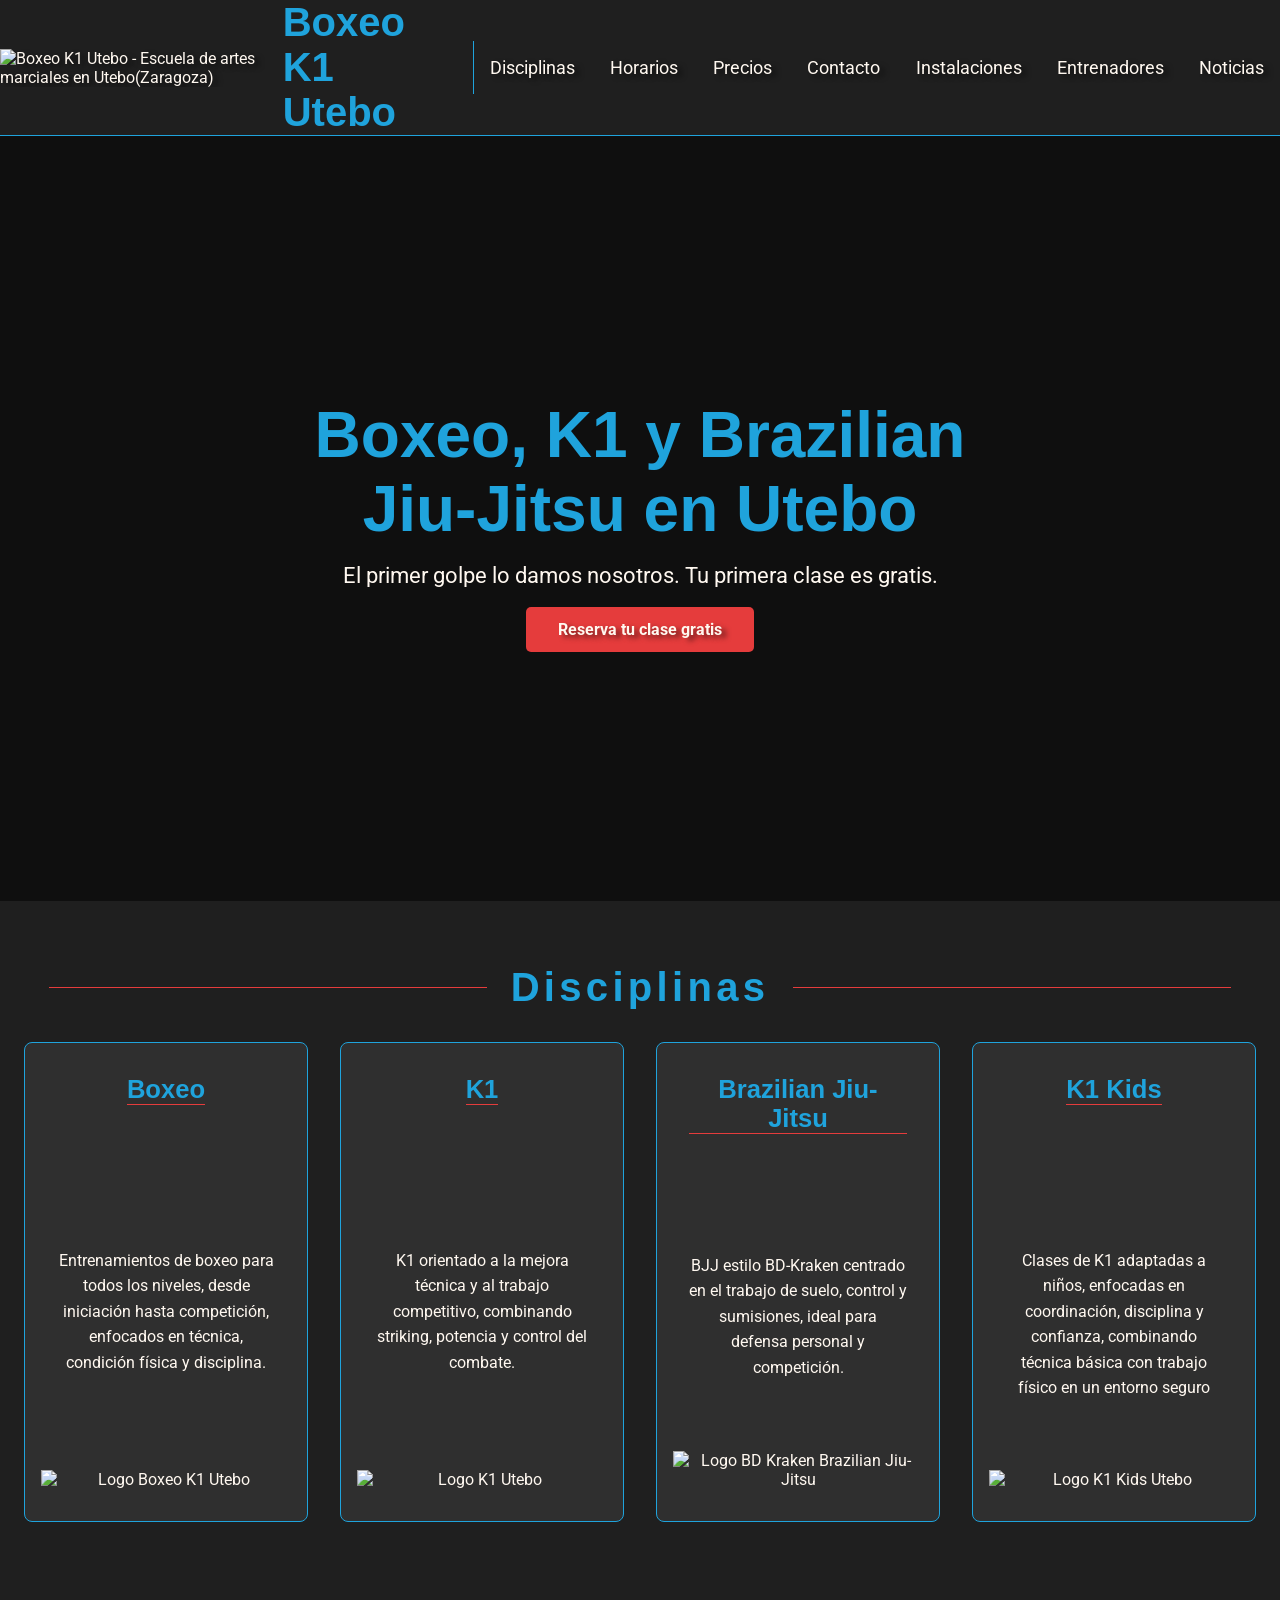
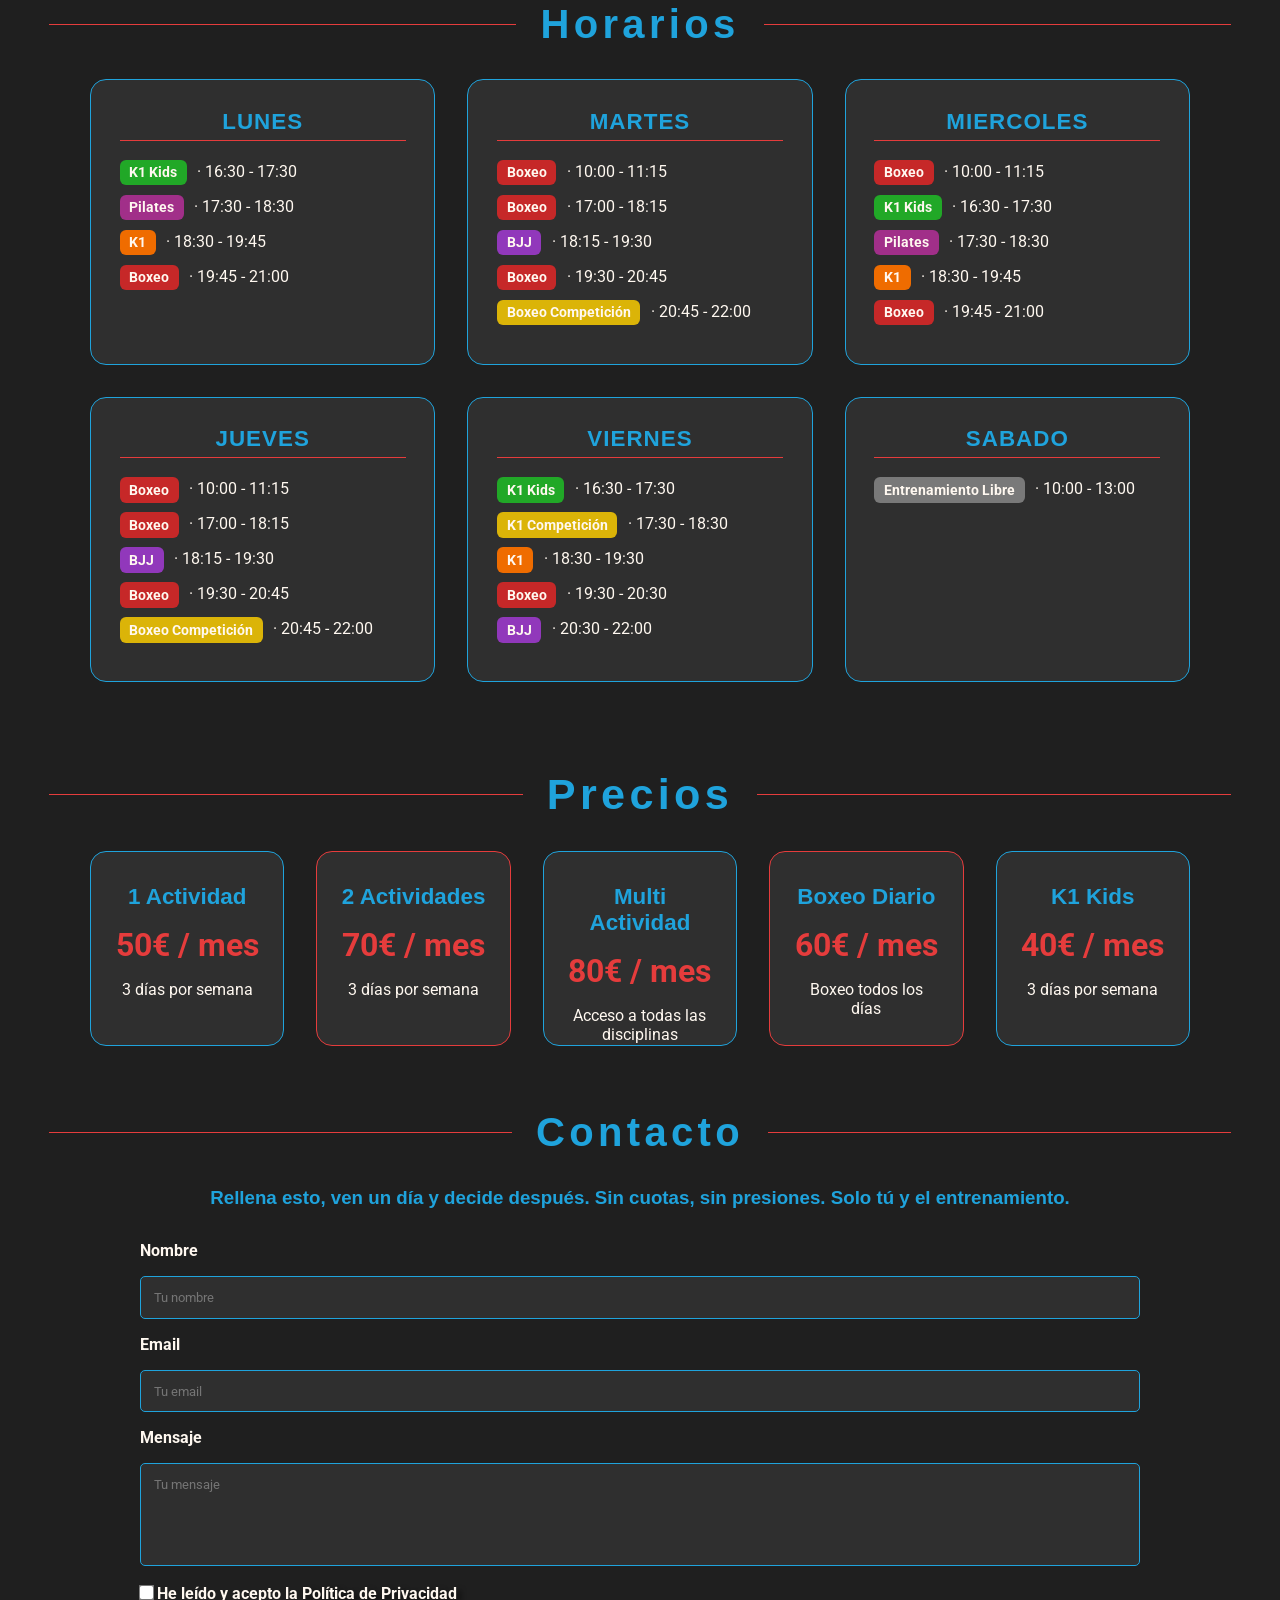
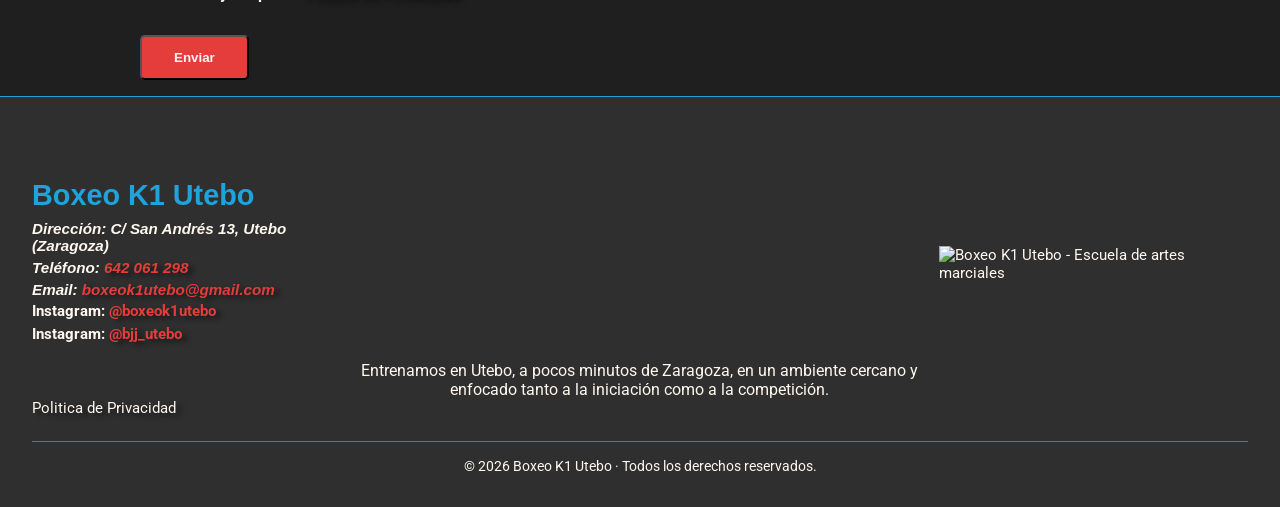
==== commit cd9bd459: "14" ====
--- a/index.html
+++ b/index.html
@@ -350,7 +350,7 @@
         </div>
         <h3>Rellena esto, ven un día y decide después. Sin cuotas, sin presiones. Solo tú y el entrenamiento.</h3>
         <div class="contacto-grid">
-          <form action="https://formspree.io/f/xykprbqp" method="POST">
+          <form action="SEND_FORM" method="POST">
 
             <label for="nombre">Nombre</label>
             <input
@@ -438,7 +438,7 @@
           ></iframe>
           <p>Entrenamos en Utebo, a pocos minutos de Zaragoza, en un ambiente cercano y enfocado tanto a la iniciación como a la competición.</p>
         </div>
-            <img  
+            <img
               src="/assets/images/logos/boxeo-utebo-logo.webp"
               alt="Boxeo K1 Utebo - Escuela de artes marciales"
               loading="lazy"
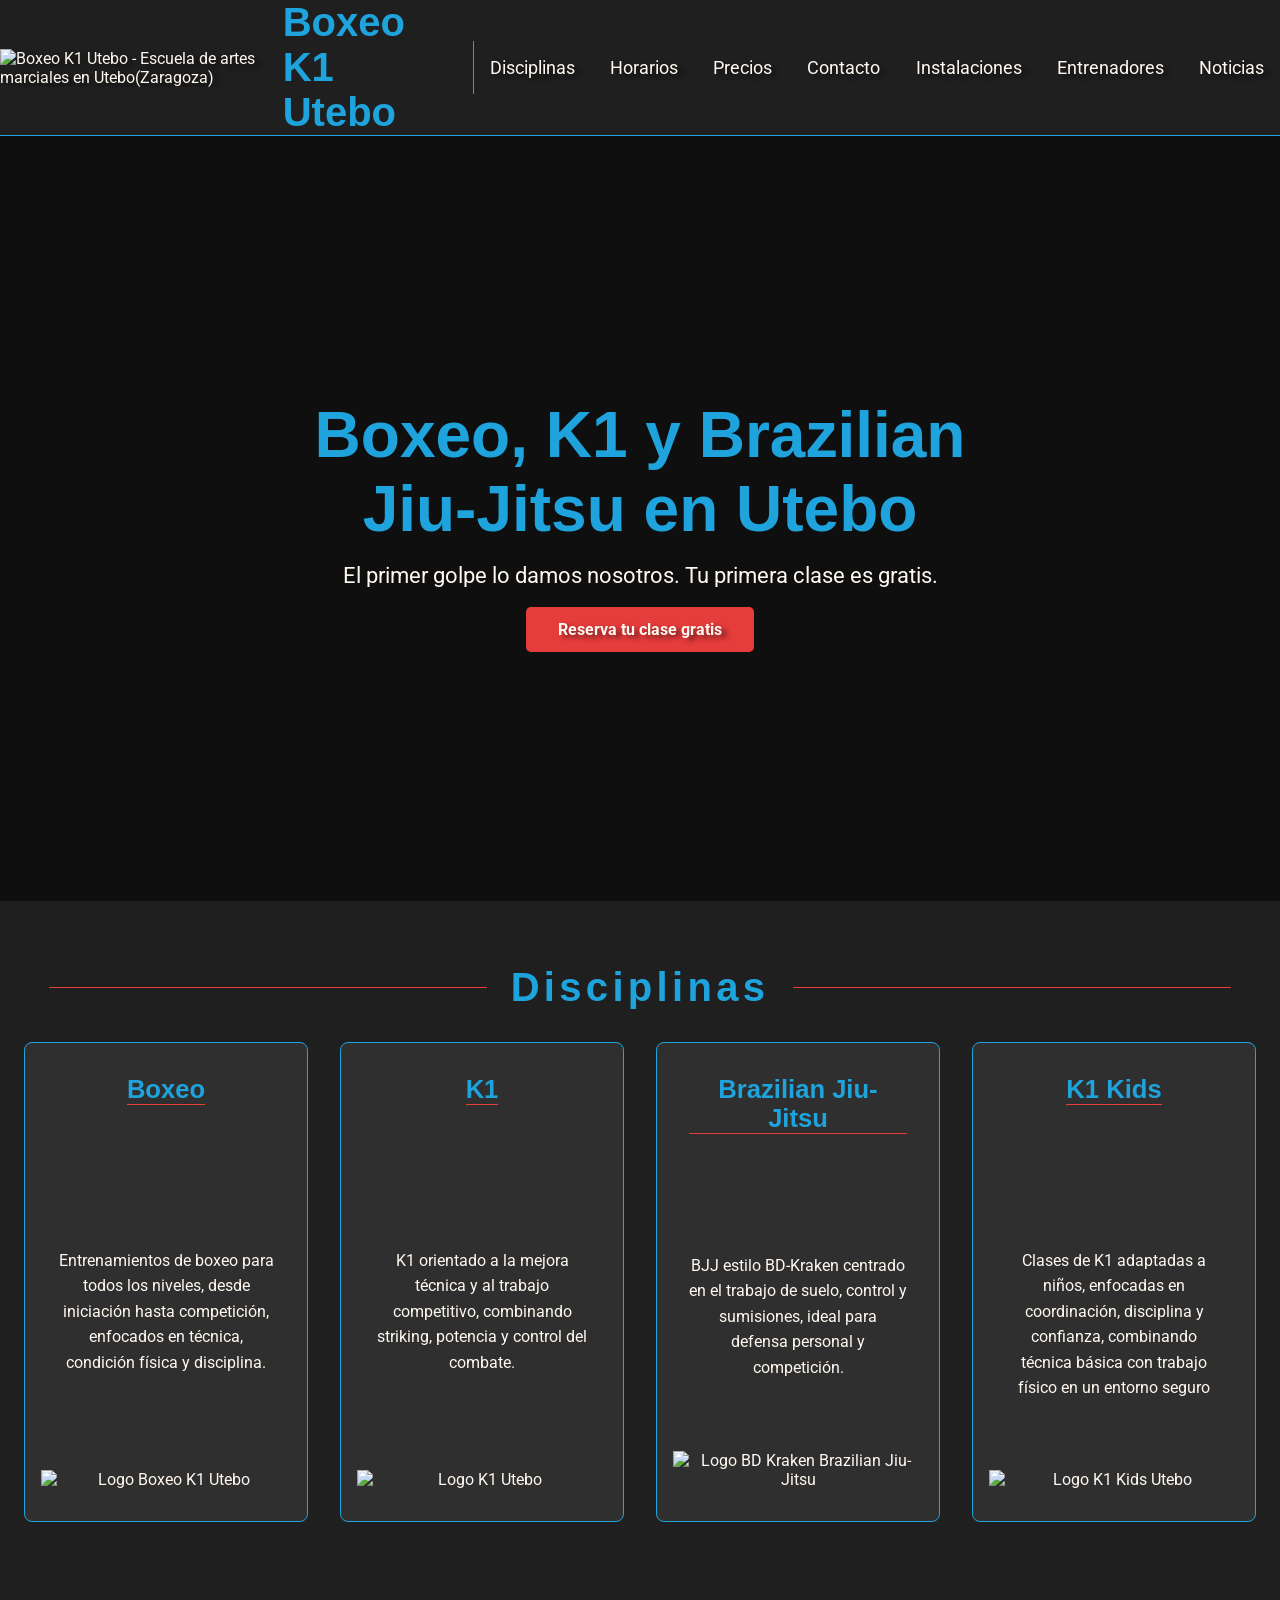
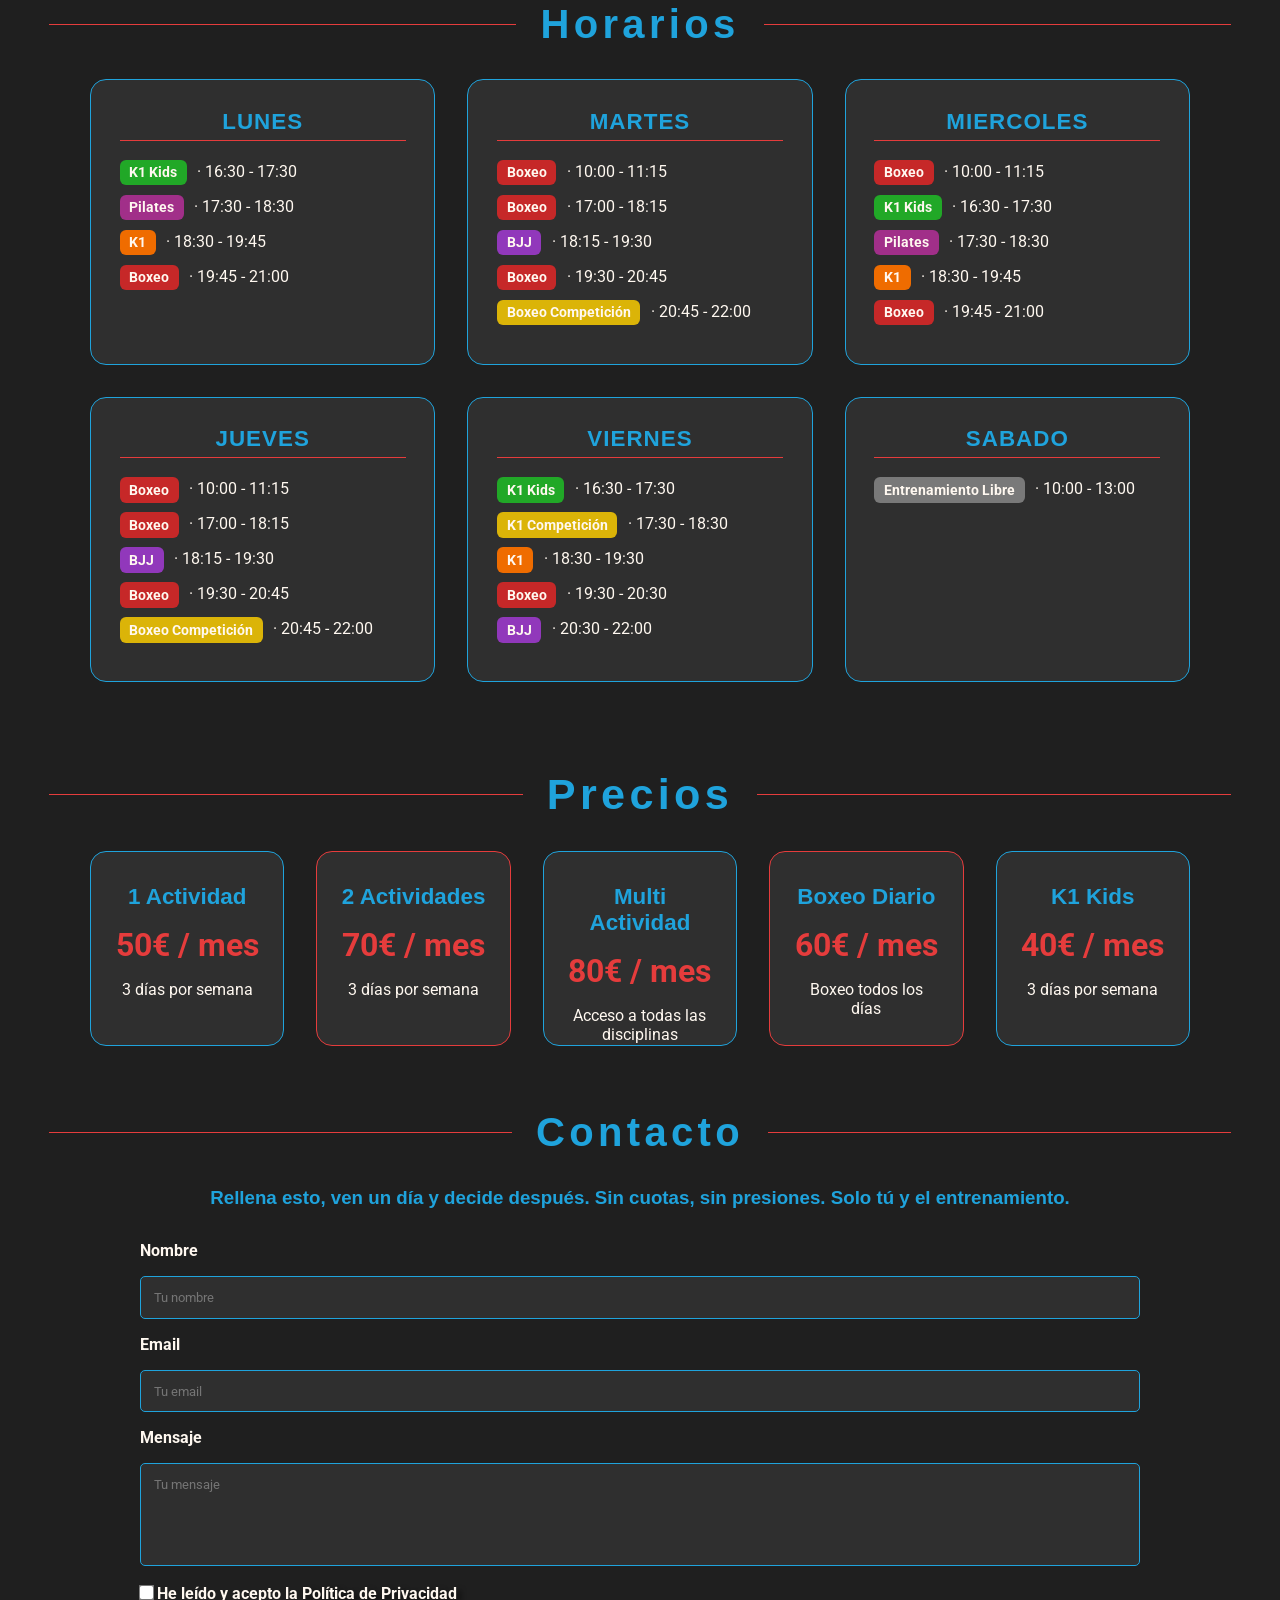
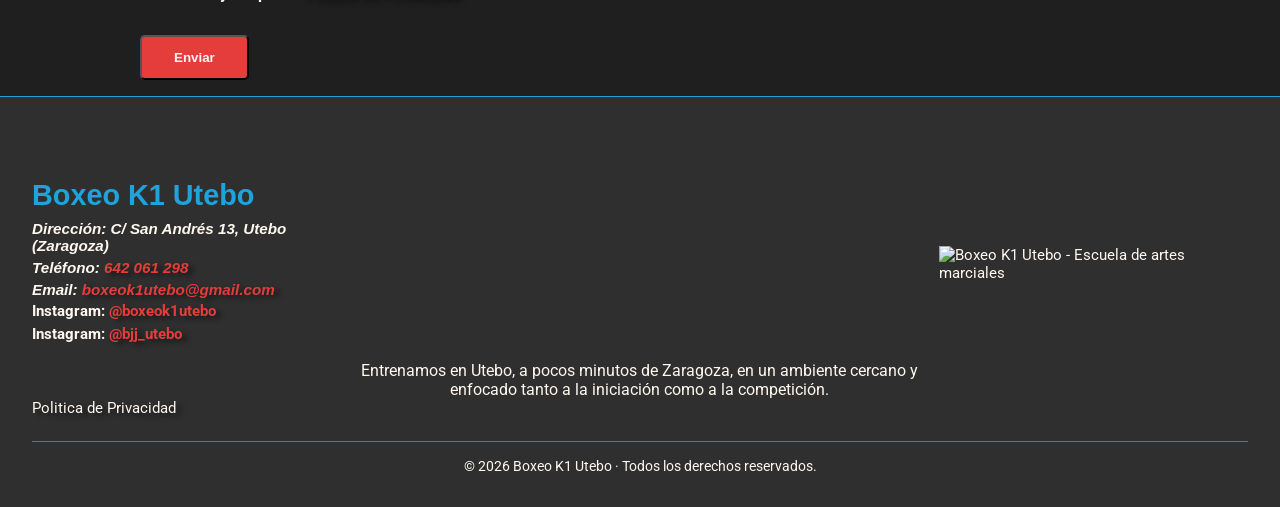
==== commit 397f91b1: "feat: update form action URL and add padding to noticia modal image" ====
--- a/index.html
+++ b/index.html
@@ -350,7 +350,7 @@
         </div>
         <h3>Rellena esto, ven un día y decide después. Sin cuotas, sin presiones. Solo tú y el entrenamiento.</h3>
         <div class="contacto-grid">
-          <form action="SEND_FORM" method="POST">
+          <form action="https://formspree.io/f/SEND_FORM" method="POST">
 
             <label for="nombre">Nombre</label>
             <input
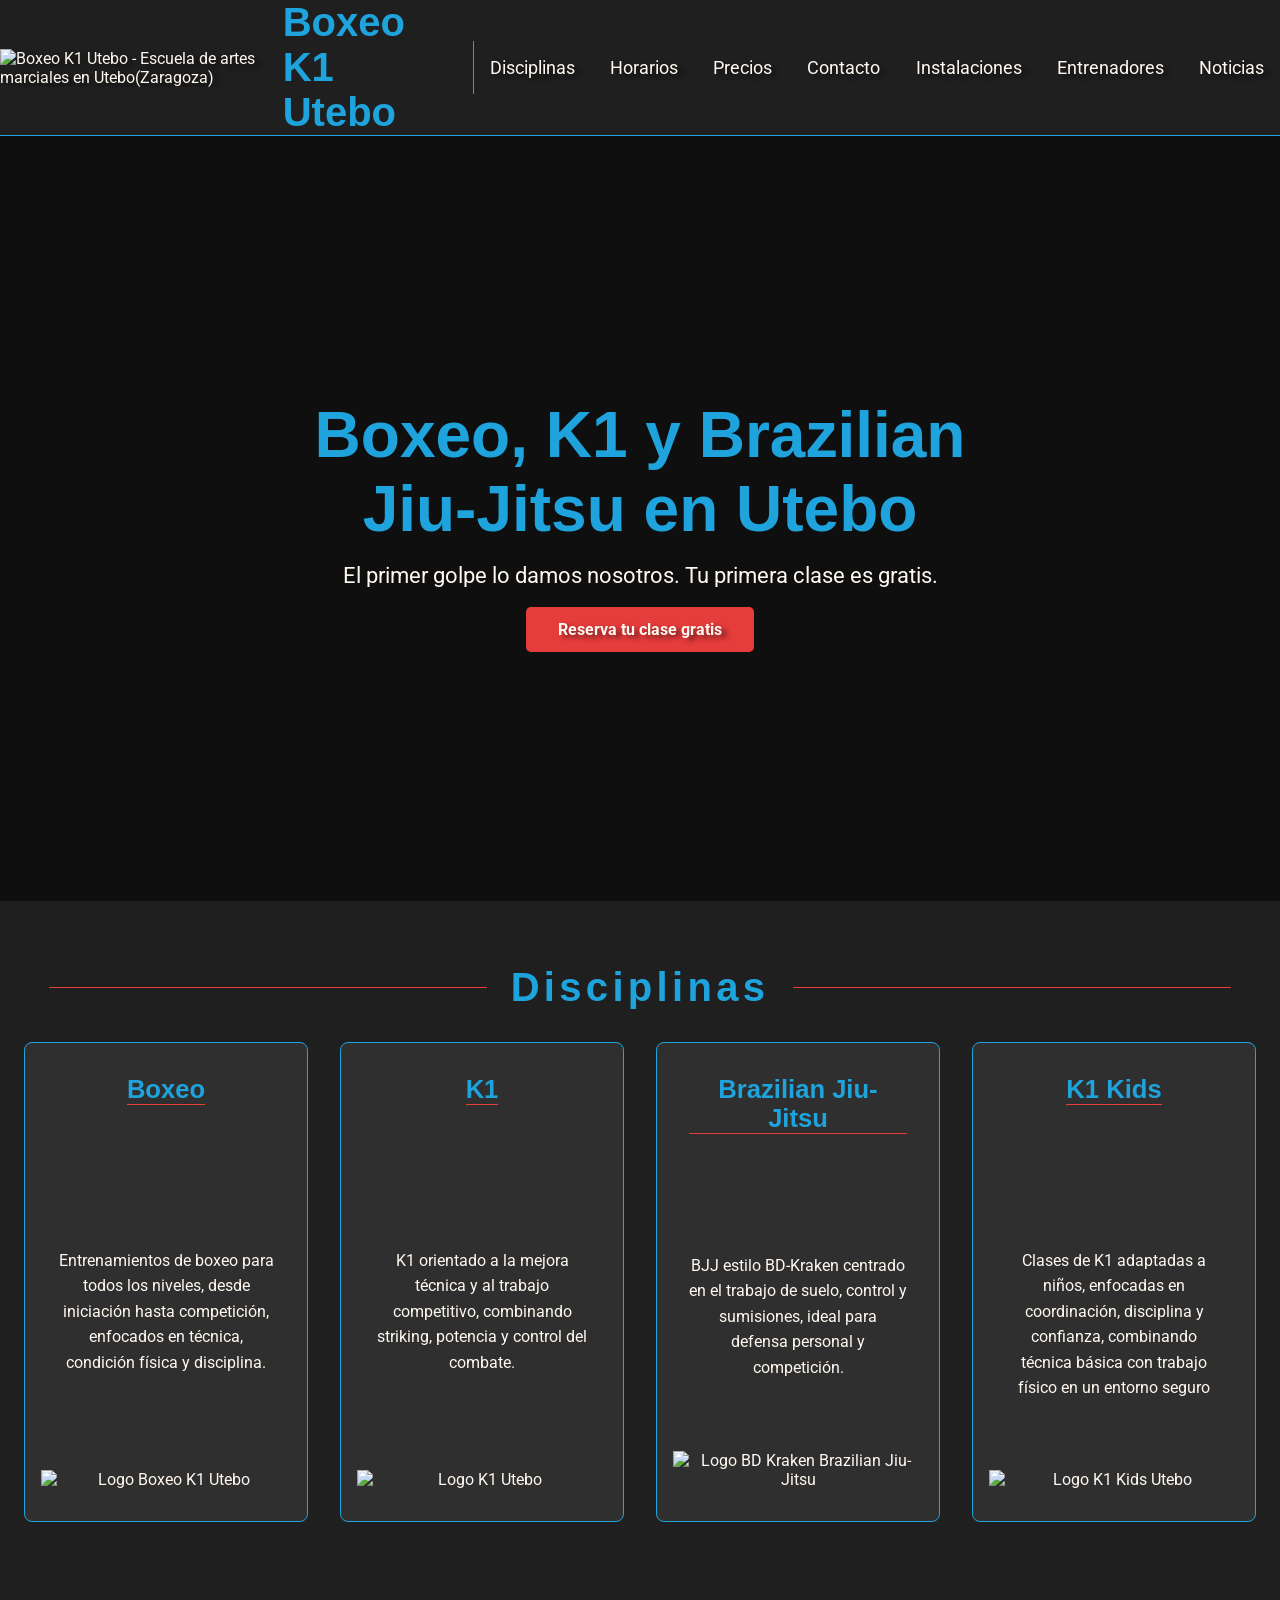
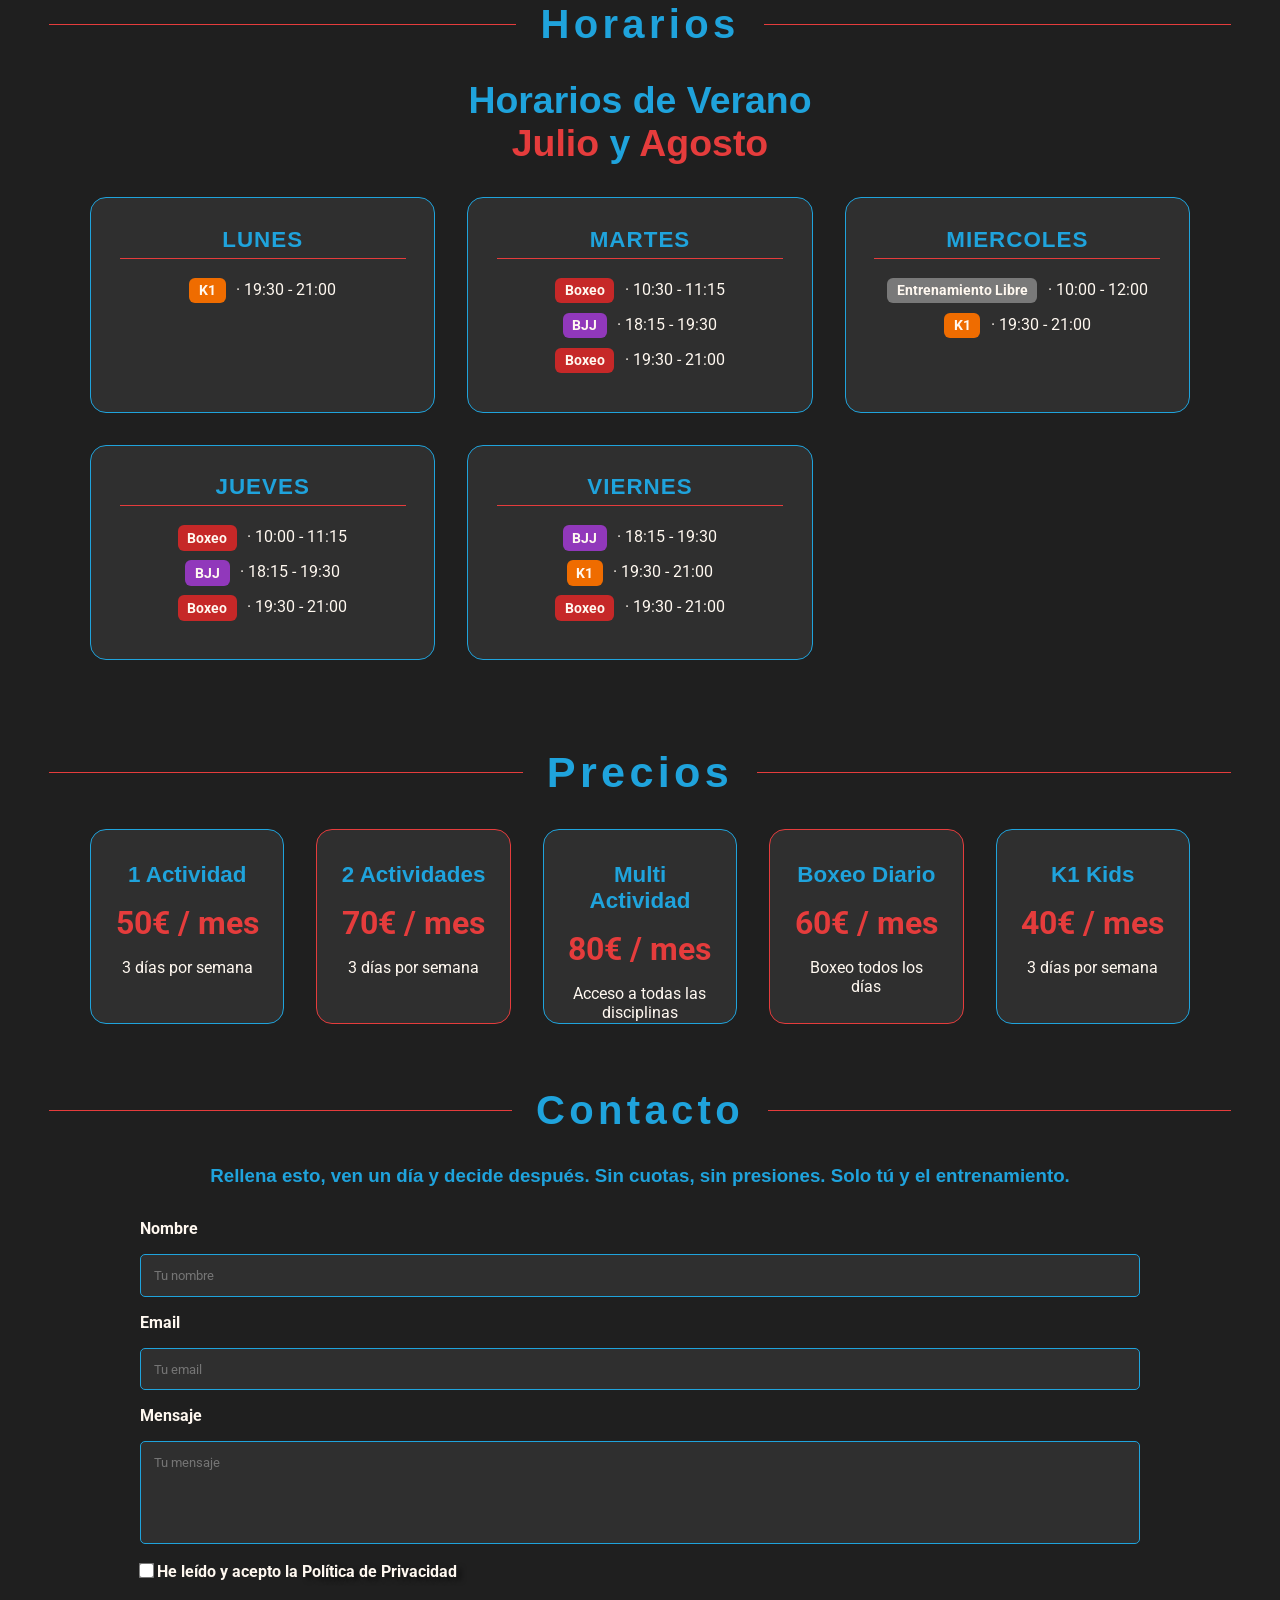
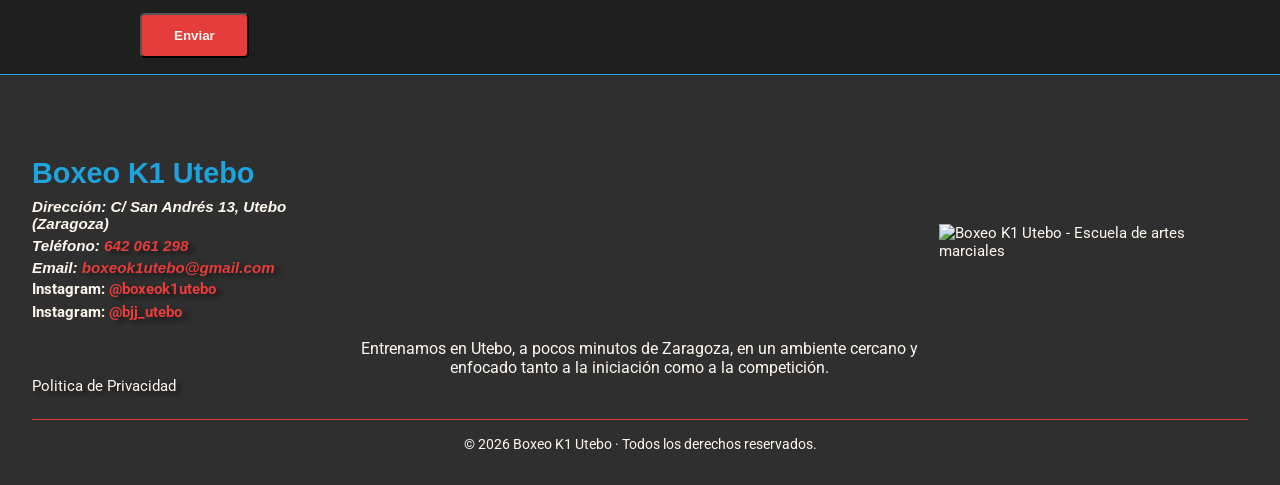
==== commit 87e490b6: "Horarios de Verena" ====
--- a/index.html
+++ b/index.html
@@ -243,6 +243,11 @@
         <div class="divisor">
           <span><h2>Horarios</h2></span>
         </div>
+        <div class="horario-verano">
+          <h3>Horarios de Verano</h3>
+          <h3><span>Julio</span> y <span>Agosto</span></h3>
+        </div>
+        <!--
         <div class="horario-grid">
           <article class="dia">
             <h3>LUNES</h3>
@@ -304,6 +309,43 @@
             </p>
           </article>
         </div>
+        -->
+        <div class="horario-grid">
+          <article class="dia">
+            <h3>LUNES</h3>
+            <p><strong class="k1">K1</strong> · 19:30 - 21:00</p>
+          </article>
+
+          <article class="dia">
+            <h3>MARTES</h3>
+            <p><strong class="boxeo">Boxeo</strong> · 10:30 - 11:15</p>
+            <p><strong class="bjj">BJJ</strong> · 18:15 - 19:30</p>
+            <p><strong class="boxeo">Boxeo</strong> · 19:30 - 21:00</p>
+          </article>
+
+          <article class="dia">
+            <h3>MIERCOLES</h3>
+            <p>
+              <strong class="free">Entrenamiento Libre</strong> · 10:00 - 12:00
+            </p>
+            <p><strong class="k1">K1</strong> · 19:30 - 21:00</p>
+          </article>
+
+          <article class="dia">
+            <h3>JUEVES</h3>
+            <p><strong class="boxeo">Boxeo</strong> · 10:00 - 11:15</p>
+            <p><strong class="bjj">BJJ</strong> · 18:15 - 19:30</p>
+            <p><strong class="boxeo">Boxeo</strong> · 19:30 - 21:00</p>
+
+          </article>
+
+          <article class="dia">
+            <h3>VIERNES</h3>
+            <p><strong class="bjj">BJJ</strong> · 18:15 - 19:30</p>
+            <p><strong class="k1">K1</strong> · 19:30 - 21:00</p>
+            <p><strong class="boxeo">Boxeo</strong> · 19:30 - 21:00</p>
+          </article>
+        </div>
       </section>
 
       <section id="precios" class="precios">
@@ -350,7 +392,7 @@
         </div>
         <h3>Rellena esto, ven un día y decide después. Sin cuotas, sin presiones. Solo tú y el entrenamiento.</h3>
         <div class="contacto-grid">
-          <form action="https://formspree.io/f/SEND_FORM" method="POST">
+          <form action="https://formspree.io/f/xykprbqp" method="POST">
 
             <label for="nombre">Nombre</label>
             <input
--- a/css/pages/home.css
+++ b/css/pages/home.css
@@ -131,8 +131,6 @@
   -webkit-backface-visibility: hidden;
 }
 
-/* La cara frontal existente ya tiene sus estilos en home.css,
-   solo aseguramos que ocupa todo */
 .disciplina-front {
   overflow: hidden;
 }
@@ -217,6 +215,15 @@
 #horarios h2 {
   font-size: 2.5rem;
 }
+.horario-verano{
+  font-size: 2rem;
+  text-align: center;
+  padding-bottom: 2rem;
+}
+.horario-verano span{
+  color: var(--accent-2-color);
+}
+
 .horario-grid {
   display: grid;
   grid-template-columns: repeat(auto-fit, minmax(260px, 1fr));
@@ -242,6 +249,7 @@
   margin: 0.6rem 0;
   font-size: 1rem;
   line-height: 1.4;
+  text-align: center; /* <-- Comentar despues de verano*/
 }
 .dia p strong {
   display: inline-block;
--- a/css/base.css
+++ b/css/base.css
@@ -373,8 +373,9 @@
 /*---------------------------------*/
 @media (max-width: 1024px) {
   .header-container {
-    flex-direction: column;
+    flex-direction: row;
     padding: 0.5rem 0;
+    justify-content: space-evenly;
   }
   .header-container nav ul {
     flex-wrap: wrap;
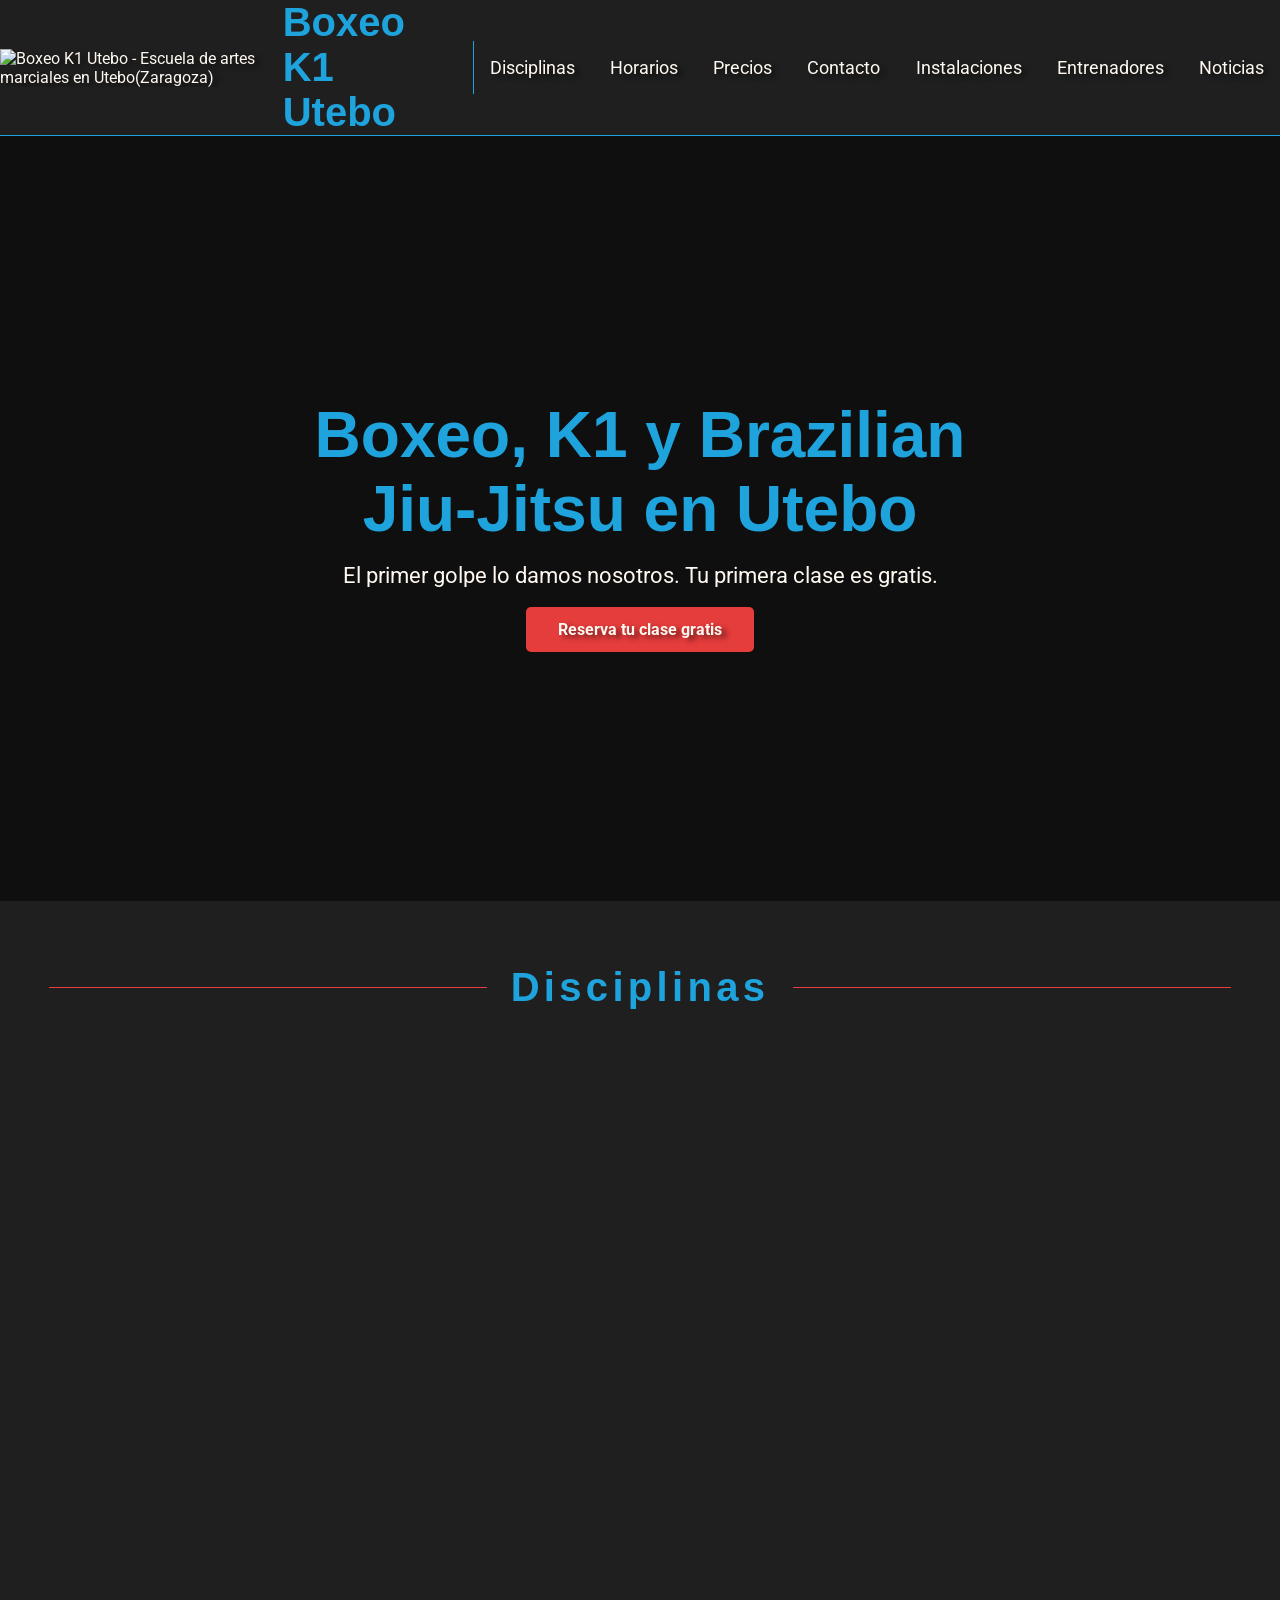
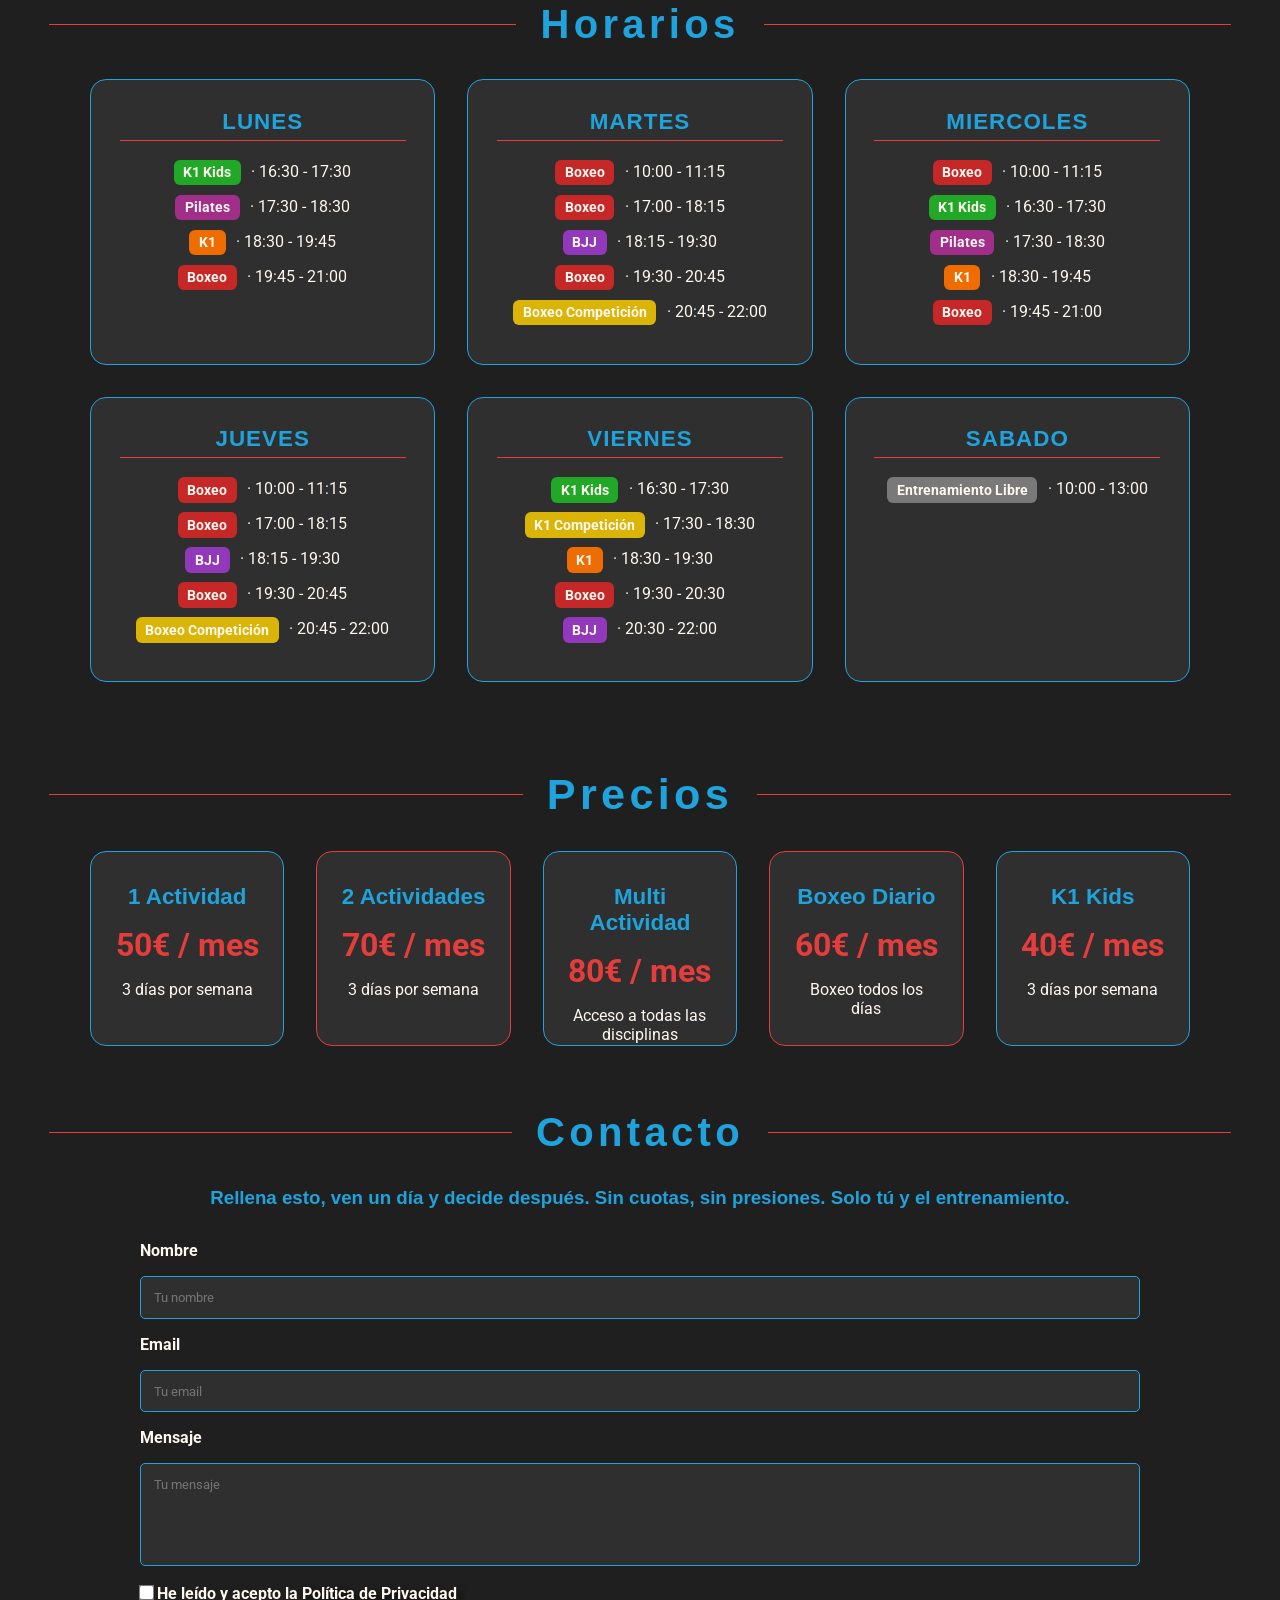
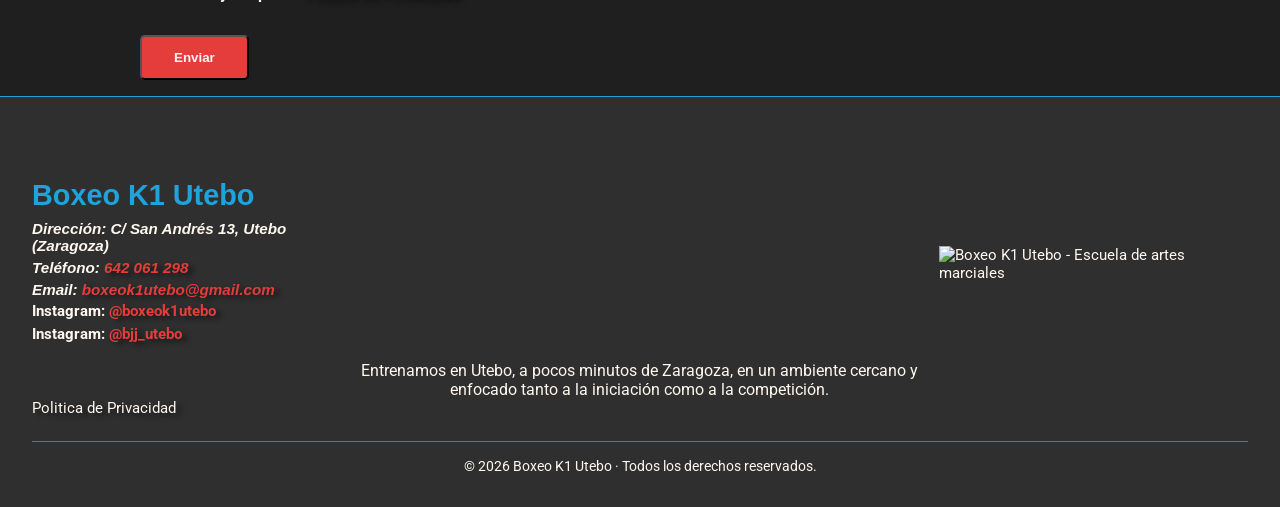
==== commit 296f3880: "Fin de Verano" ====
--- a/index.html
+++ b/index.html
@@ -243,11 +243,13 @@
         <div class="divisor">
           <span><h2>Horarios</h2></span>
         </div>
+        <!--
         <div class="horario-verano">
           <h3>Horarios de Verano</h3>
           <h3><span>Julio</span> y <span>Agosto</span></h3>
         </div>
-        <!--
+        -->
+
         <div class="horario-grid">
           <article class="dia">
             <h3>LUNES</h3>
@@ -309,7 +311,7 @@
             </p>
           </article>
         </div>
-        -->
+        <!--
         <div class="horario-grid">
           <article class="dia">
             <h3>LUNES</h3>
@@ -346,6 +348,7 @@
             <p><strong class="boxeo">Boxeo</strong> · 19:30 - 21:00</p>
           </article>
         </div>
+        -->
       </section>
 
       <section id="precios" class="precios">
